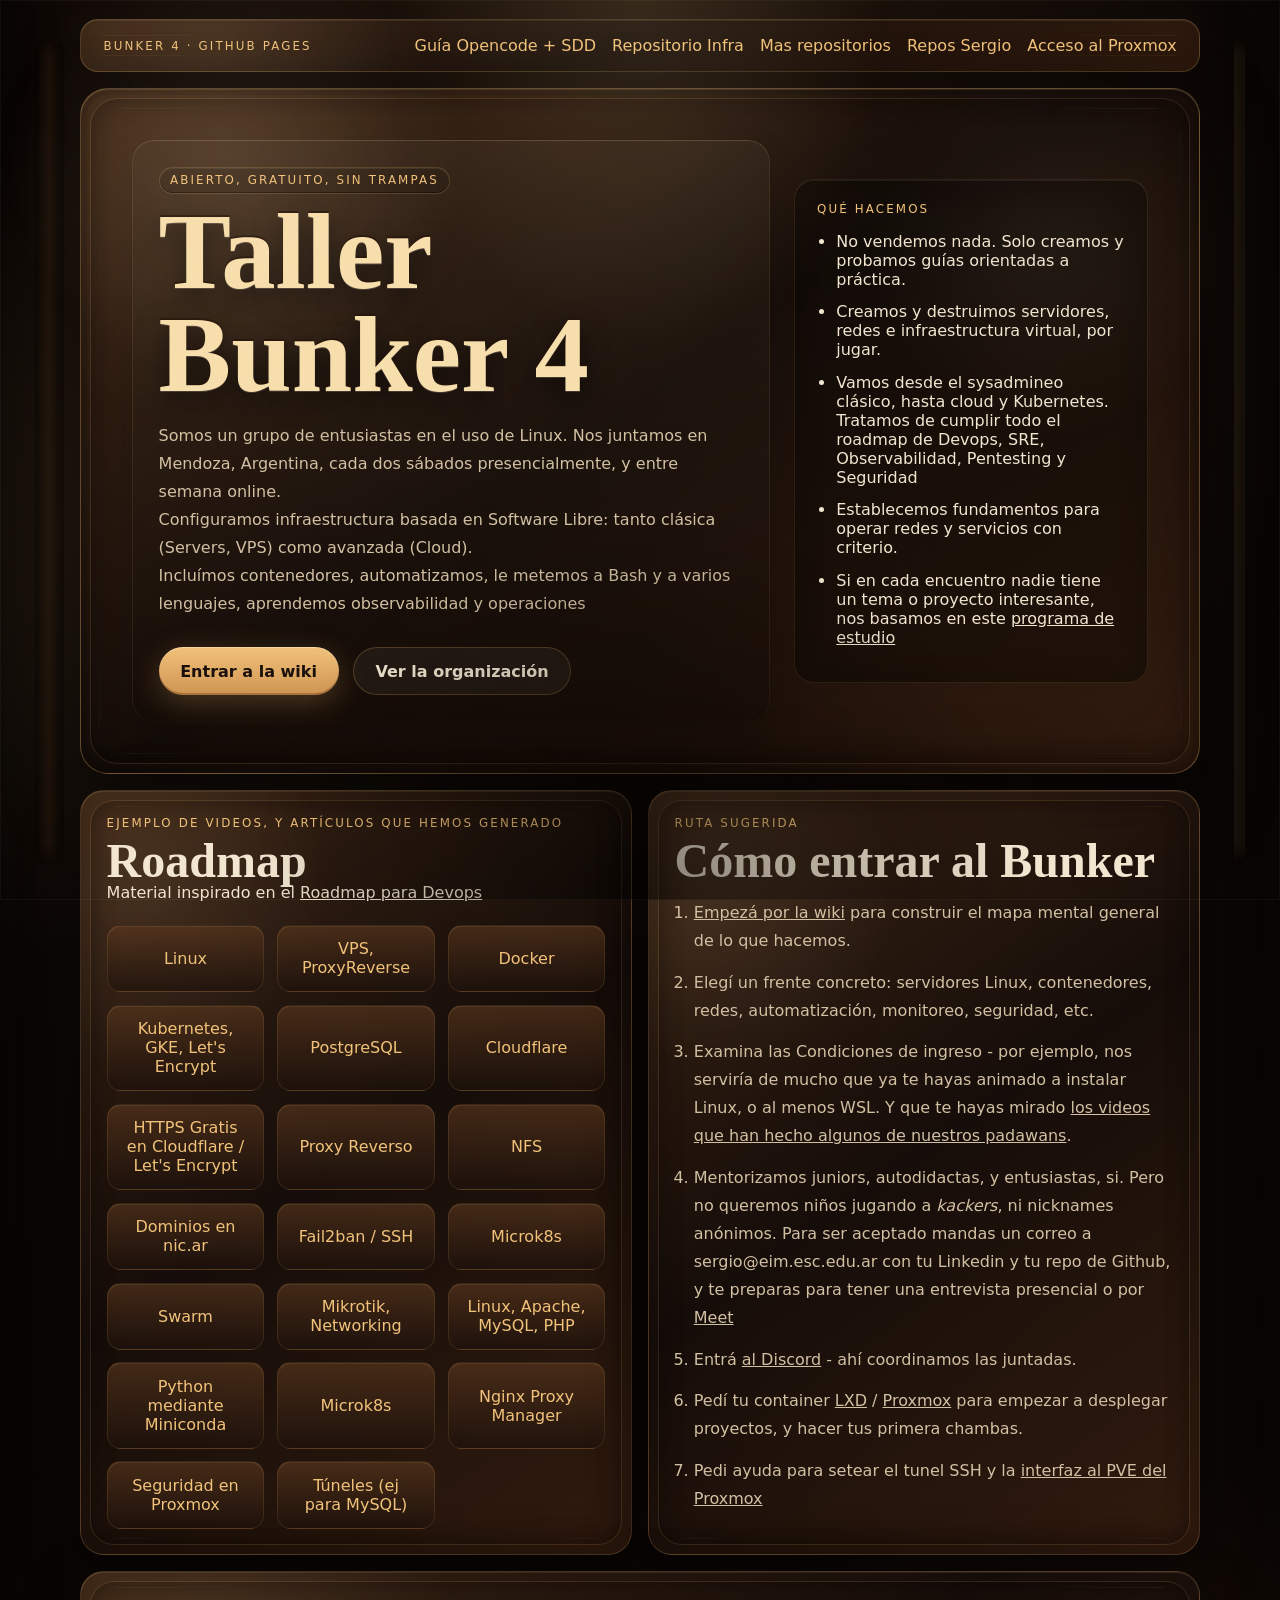
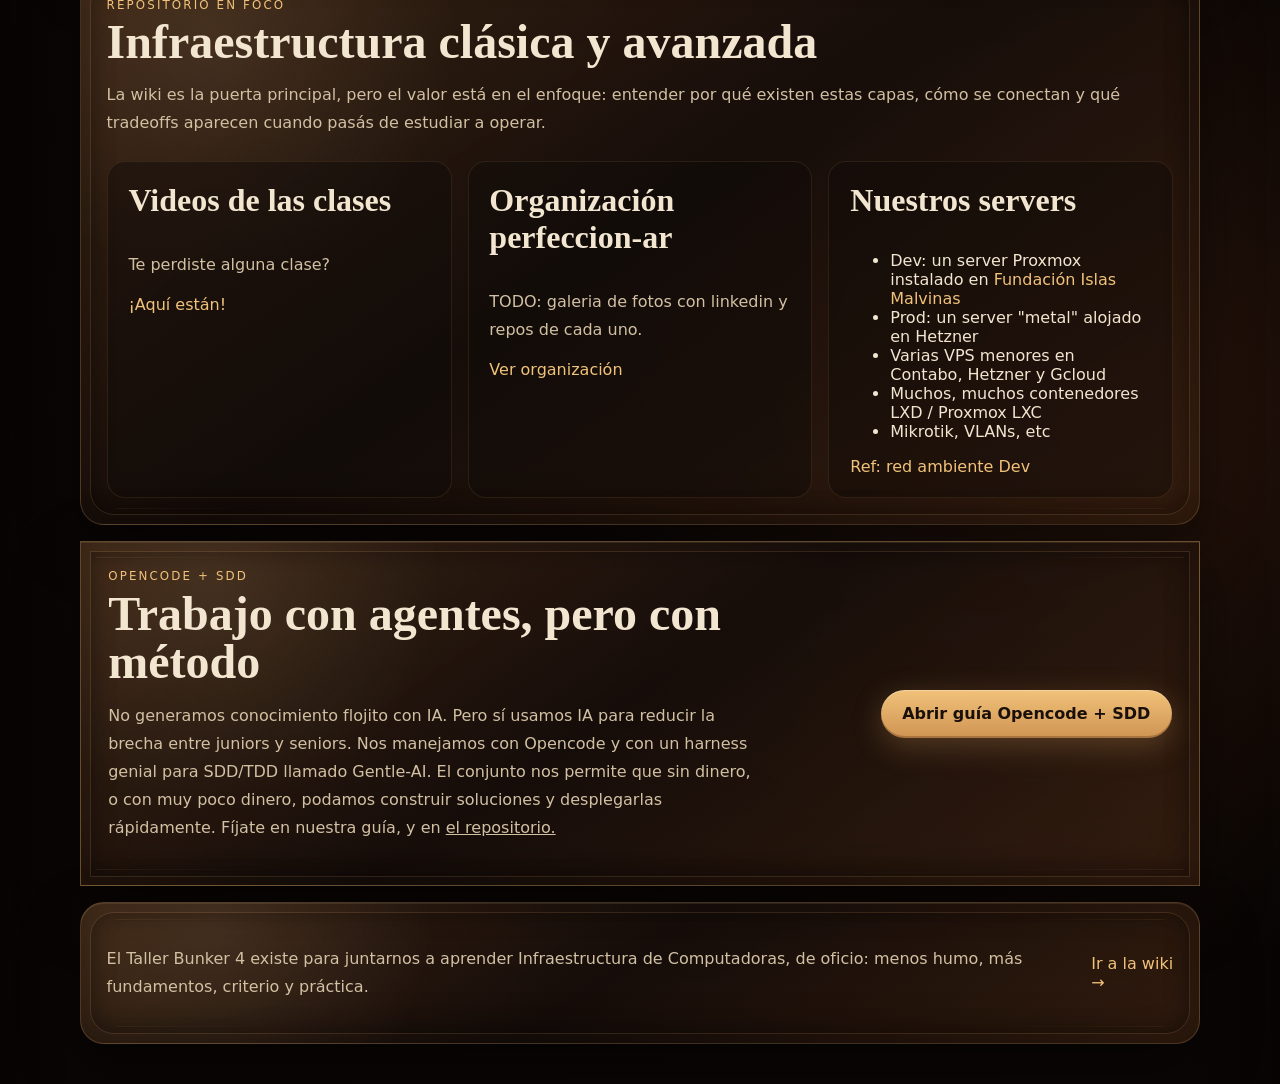
==== index.html @ f622d6e0 "Diseño base y algunos links" ====
<!doctype html>
<html lang="es">
  <head>
    <meta charset="UTF-8" />
    <meta name="viewport" content="width=device-width, initial-scale=1.0" />
    <meta
      name="description"
      content="Bunker 4: taller para aprender infraestructura clásica y avanzada, DevOps y SRE sobre Linux, VPS, contenedores. Hacemos automatización y observabilidad."
    />
    <meta
      property="og:title"
      content="Bunker 4 | Infraestructura clásica y avanzada / Devops / SRE"
    />
    <meta
      property="og:description"
      content="Espacio práctico para aprender infraestructura clásica y avanzada, DevOps y SRE: Trabajamos con Linux, VPS, contenedores, automatización y observabilidad."
    />
    <meta property="og:type" content="website" />
    <meta property="og:url" content="https://perfeccion-ar.github.io/" />
    <meta
      property="og:image"
      content="https://perfeccion-ar.github.io/assets/og-preview.png"
    />
    <meta property="og:image:type" content="image/png" />
    <meta property="og:image:width" content="1200" />
    <meta property="og:image:height" content="630" />
    <meta
      property="og:image:alt"
      content="Taller Abierto, Gratuito, sin Trampas"
    />
    <meta property="og:locale" content="es_AR" />
    <meta property="og:site_name" content="Taller Bunker 4" />
    <meta name="twitter:card" content="summary_large_image" />
    <meta
      name="twitter:title"
      content="Taller Bunker 4 | Infraestructura clásica y avanzada / Devops / SRE"
    />
    <meta
      name="twitter:description"
      content="Taller gratuito y abierto donde aprender infraestructura clásica y avanzada, DevOps, SRE, Linux, VPS, contenedores, automatización y observabilidad."
    />
    <meta
      name="twitter:image"
      content="https://perfeccion-ar.github.io/assets/og-preview.png"
    />
    <meta
      name="twitter:image:alt"
      content="Taller Bunker 4, nos juntamos a aprender infraestructura de computadoras, Devops, SRE"
    />
    <title>
      Taller Bunker 4 | Infraestructura clásica y avanzada, DEVOPS, SRE
    </title>
    <link rel="icon" href="assets/favicon.svg" type="image/svg+xml" />
    <link rel="stylesheet" href="assets/css/styles.css" />
  </head>
  <body>
    <div class="page-shell">
      <header class="topbar">
        <p class="eyebrow">Bunker 4 · GitHub Pages</p>
        <nav aria-label="Accesos rápidos para Padawans">
          <a href="https://github.com/perfeccion-ar/infraestructura-clasica-y-avanzada/wiki/00.-Indice-Guia-para-Opencode-y-SD">Guía Opencode + SDD</a>
          <a href="https://github.com/perfeccion-ar/infraestructura-clasica-y-avanzada">Repositorio Infra</a>
          <a href="https://github.com/orgs/perfeccion-ar/repositories">Mas repositorios</a>
          <a href="https://github.com/pancutan/">Repos Sergio</a>
          <a href="https://bunker4.perfeccion.ar:10050">Acceso al Proxmox</a>
        </nav>
      </header>

      <main>
        <section class="hero card card-hero">
          <div class="hero-copy">
            <p class="hero-kicker">Abierto, Gratuito, sin Trampas</p>
            <h1>Taller Bunker 4</h1>
            <p class="hero-lead">
              Somos un grupo de entusiastas en el uso de Linux. Nos juntamos en Mendoza, Argentina,
              cada dos sábados presencialmente, y entre semana online. <br>
              Configuramos infraestructura basada en Software Libre: tanto clásica (Servers, VPS) como avanzada (Cloud). <br>
              Incluímos contenedores, automatizamos, le metemos a Bash y a varios lenguajes, aprendemos observabilidad y operaciones
            </p>

            <div class="hero-actions">
              <a
                class="button button-primary"
                href="https://github.com/perfeccion-ar/infraestructura-clasica-y-avanzada/wiki"
                target="_blank"
                rel="noreferrer"
              >Entrar a la wiki</a
              >
              <a
                class="button button-secondary"
                href="https://github.com/perfeccion-ar"
                target="_blank"
                rel="noreferrer"
              >Ver la organización</a
              >
            </div>
          </div>

          <aside class="hero-note" aria-label="Resumen de Bunker 4">
            <p class="note-title">Qué hacemos</p>
            <ul>
              <li>
                No vendemos nada. Solo creamos y probamos guías orientadas a
                práctica.
              </li>
              <li>
                Creamos y destruimos servidores, redes e infraestructura virtual, por jugar.</li>
              <li>Vamos desde el sysadmineo clásico, hasta cloud y Kubernetes. Tratamos de cumplir todo el roadmap de Devops, SRE, Observabilidad, Pentesting y Seguridad</li>
              <li>
                Establecemos fundamentos para operar redes y servicios con
                criterio.
              </li>
              <li>
                Si en cada encuentro nadie tiene un tema o proyecto interesante,
                nos basamos en este
                <a
                  href="https://github.com/perfeccion-ar/infraestructura-clasica-y-avanzada/wiki/Infraestructura-Cl%C3%A1sica-(Administraci%C3%B3n-de-Sistemas)-y-Avanzada-(Cloud-Engineers,-SRE,-Devops)"
                >programa de estudio</a
                >
              </li>
            </ul>
          </aside>
        </section>

        <section class="section-grid">
          <article class="card section-card" id="temas">
            <div class="section-heading">
              <p class="eyebrow">Ejemplo de videos, y artículos que hemos generado </p>
              <h2>Roadmap</h2>
            </div>
            Material inspirado en el <a href="https://roadmap.sh/devops">Roadmap para Devops</a>
            <div class="topic-grid">
                <a
                href="https://www.youtube.com/playlist?list=PLIulllbq2kpB38HWjhaXmAy_pXRxJPYCZ"
                target="_blank"
                rel="noreferrer">Linux
              </a>

              <a
                href="https://youtu.be/Fp67WDSFyeg"
                target="_blank"
                rel="noreferrer"
              >VPS, ProxyReverse</a>

              <a
                href="https://www.youtube.com/watch?v=cNJpFHxhX98&list=PLVf-PS-3T0AcRqv_qtV3DjdifAP-A_BVc"
                target="_blank"
                rel="noreferrer"
              >Docker</a>

              <a
                href="https://youtu.be/00FizGeQ8N0"
                target="_blank"
                rel="noreferrer"
              >Kubernetes, GKE, Let's Encrypt</a>

              <a href="https://github.com/perfeccion-ar/infraestructura-clasica-y-avanzada/wiki/PostgreSQL"
                target="_blank"
                rel="noreferrer"
              >PostgreSQL</a>

              <a href="https://youtu.be/x8RyJ2q85T4"
                target="_blank"
                rel="noreferrer"
              >Cloudflare</a>

              <a href="https://github.com/perfeccion-ar/infraestructura-clasica-y-avanzada/wiki/HTTPS,-Let's-Encrypt-y-Cloudflare"
                target="_blank"
                rel="noreferrer"
              >HTTPS Gratis en Cloudflare / Let's Encrypt</a>

              <a href="https://github.com/perfeccion-ar/infraestructura-clasica-y-avanzada/wiki/LXD,-Virtualhosts-y-Docker"
                target="_blank"
                rel="noreferrer"
              >Proxy Reverso</a>

              <a href="https://github.com/perfeccion-ar/infraestructura-clasica-y-avanzada/wiki/NFS"
                target="_blank"
                rel="noreferrer"
              >NFS</a>

              <a href="https://www.youtube.com/watch?v=HAFcPILKiIQ"
                target="_blank"
                rel="noreferrer"
              >Dominios en nic.ar</a>

              <a href="https://github.com/perfeccion-ar/infraestructura-clasica-y-avanzada/wiki/Fail2ban-y-SSH"
                target="_blank"
                rel="noreferrer"
              >Fail2ban / SSH</a>

              <a href="https://youtu.be/R7wTeHts8Qg"
                target="_blank"
                rel="noreferrer"
              >Microk8s
              </a>

              <a href="https://github.com/perfeccion-ar/infraestructura-clasica-y-avanzada/wiki/Docker-Swarm-en-Containers-Proxmox"
                target="_blank"
                rel="noreferrer"
              >Swarm</a>

              <a
                href="https://youtu.be/6PbrPWVFrwY"
                target="_blank"
                rel="noreferrer"
              >Mikrotik, Networking</a>

              <a
                href="https://github.com/perfeccion-ar/infraestructura-clasica-y-avanzada/wiki/P%C3%A1gina-propia-en-Wordpress,-con-Apache2,-MySQL,-PHP-y-phpMyAdmin-(Stack-LAMP)"
                target="_blank"
                rel="noreferrer"
              >Linux, Apache, MySQL, PHP</a>

              <a
                href="https://github.com/perfeccion-ar/infraestructura-clasica-y-avanzada/wiki/Instalar-Miniconda"
                target="_blank"
                rel="noreferrer"
              >Python mediante Miniconda</a>

              <a
                href="https://github.com/perfeccion-ar/infraestructura-clasica-y-avanzada/wiki/Microk8s"
                target="_blank"
                rel="noreferrer"
              >Microk8s</a>

              <a
                href="https://github.com/perfeccion-ar/infraestructura-clasica-y-avanzada/wiki/Nginx-Proxy-Manager-GUI-con-servicios-bajo-Docker"
                target="_blank"
                rel="noreferrer"
              >Nginx Proxy Manager</a>

              <a
                href="https://github.com/perfeccion-ar/infraestructura-clasica-y-avanzada/wiki/Seguridad-en-Proxmox"
                target="_blank"
                rel="noreferrer"
              >Seguridad en Proxmox</a>

              <a
                href="https://github.com/perfeccion-ar/infraestructura-clasica-y-avanzada/wiki/T%C3%BAneles,-aplicados-a-MySQL"
                target="_blank"
                rel="noreferrer"
              >Túneles (ej para MySQL)</a>
            </div>
          </article>

          <article class="card section-card" id="ruta">
            <div class="section-heading">
              <p class="eyebrow">Ruta sugerida</p>
              <h2>Cómo entrar al Bunker</h2>
            </div>
            <ol class="path-list">
              <li>
                <a href="https://github.com/perfeccion-ar/infraestructura-clasica-y-avanzada/wiki">Empezá por la wiki</a> para construir el mapa mental general de lo que hacemos.
              </li>
              <li>
                Elegí un frente concreto: servidores Linux, contenedores, redes,
                automatización, monitoreo, seguridad, etc.
              </li>
              <li>
                Examina las <href="https://github.com/perfeccion-ar/infraestructura-clasica-y-avanzada/wiki#condiciones-de-ingreso">Condiciones de ingreso</a> - por ejemplo, nos serviría de mucho que ya te hayas animado a instalar Linux, o al menos WSL. Y que te hayas mirado <a href="https://www.youtube.com/playlist?list=PLIulllbq2kpB38HWjhaXmAy_pXRxJPYCZ">los videos que han hecho algunos de nuestros padawans</a>.
              </li>
              <li>
                Mentorizamos juniors, autodidactas, y entusiastas, si. Pero no queremos niños jugando a <i>kackers</i>, ni nicknames anónimos. Para ser aceptado mandas un correo a sergio@eim.esc.edu.ar con tu Linkedin y tu repo de Github, y te preparas para tener una entrevista presencial o por <a href="https://www.eim.esc.edu.ar/sala2">
                  Meet</a></li>
              <li>
                Entrá <a href="https://discord.gg/fvWJZb3ZwH">al Discord</a> - ahí coordinamos las juntadas. 
              </li>
              <li>
                Pedí tu container <a href="https://github.com/perfeccion-ar/infraestructura-clasica-y-avanzada/wiki/LXD">LXD</a> / <a href="https://github.com/perfeccion-ar/infraestructura-clasica-y-avanzada/wiki/Escenario-on-Premise:-Modem-Movistar,-Proxmox,-Mikrotik">Proxmox</a> para empezar a desplegar proyectos, y hacer tus primera chambas.
              </li>
              <li>
                Pedi ayuda para setear el tunel SSH y la <a href="https://bunker4.perfeccion.ar:10050">interfaz al PVE del Proxmox</a>             </li>
            </ol>
          </article>
        </section>

        <section class="card spotlight" id="repositorios">
          <div class="section-heading">
            <p class="eyebrow">Repositorio en foco</p>
            <h2>Infraestructura clásica y avanzada</h2>
          </div>
          <p class="spotlight-copy">
            La wiki es la puerta principal, pero el valor está en el enfoque:
            entender por qué existen estas capas, cómo se conectan y qué
            tradeoffs aparecen cuando pasás de estudiar a operar.
          </p>

          <div class="repo-grid">
            <article class="repo-card">
              <h3>Videos de las clases</h3>
              <p>Te perdiste alguna clase?</p>
              <a
                href="https://www.youtube.com/watch?v=cNJpFHxhX98&list=PLVf-PS-3T0AcRqv_qtV3DjdifAP-A_BVc"
                target="_blank"
                rel="noreferrer"
              >¡Aquí están!</a
              >
            </article>

            <article class="repo-card">
              <h3>Organización perfeccion-ar</h3>
              <p>TODO: galeria de fotos con linkedin y repos de cada uno.</p>
              <a
                href="https://github.com/perfeccion-ar"
                target="_blank"
                rel="noreferrer"
              >Ver organización</a
              >
            </article>

            <article class="repo-card">
              <h3>Nuestros servers</h3>
              <p>
                <ul>
                  <li>Dev: un server Proxmox instalado en <a href="https://www.eim.esc.edu.ar">Fundación Islas Malvinas</a>
                  </li>
                  <li>
                    Prod: un server "metal" alojado en Hetzner
                  </li>
                  <li>
                    Varias VPS menores en Contabo, Hetzner y Gcloud
                  </li>
                  <li>
                    Muchos, muchos contenedores LXD / Proxmox LXC
                  </li>
                  <li>
                    Mikrotik, VLANs, etc
                  </li>
                </ul>
              </p>
              <a
                href="https://github.com/perfeccion-ar/infraestructura-clasica-y-avanzada/blob/main/red%20proxmox.jpg"
                target="_blank"
                rel="noreferrer"
              >Ref: red ambiente Dev</a
              >
            </article>
          </div>
        </section>
      </main>

      <section class="card opencode-panel" id="opencode-sdd">
        <div class="opencode-copy">
          <p class="eyebrow">Opencode + SDD</p>
          <h2>Trabajo con agentes, pero con método</h2>
          <p>
            No generamos conocimiento flojito con IA. Pero sí usamos IA para
            reducir la brecha entre juniors y seniors. Nos manejamos con
            Opencode y con un harness genial para SDD/TDD llamado Gentle-AI.
            El conjunto nos permite que sin dinero, o con muy poco dinero,
            podamos construir soluciones y desplegarlas rápidamente. Fíjate en
            nuestra guía, y en
            <a href="https://github.com/Gentleman-Programming/gentle-ai"
            >el repositorio.</a
            >
          </p>
        </div>
        <a
          class="button button-primary"
          href="https://github.com/perfeccion-ar/infraestructura-clasica-y-avanzada/wiki/00.-Indice-Guia-para-Opencode-y-SDD"
          target="_blank"
          rel="noreferrer"
        >Abrir guía Opencode + SDD</a
        >
      </section>

      <footer class="footer card">
        <p>
          El Taller Bunker 4 existe para juntarnos a aprender Infraestructura de
          Computadoras, de oficio: menos humo, más fundamentos, criterio y
          práctica.
        </p>
        <a
          href="https://github.com/perfeccion-ar/infraestructura-clasica-y-avanzada/wiki"
          target="_blank"
          rel="noreferrer"
        >Ir a la wiki →</a
        >
      </footer>
    </div>
  </body>
</html>
---- assets/css/styles.css ----
:root {
  --bg: #120d0a;
  --bg-elevated: rgba(30, 19, 14, 0.82);
  --bg-soft: rgba(63, 44, 30, 0.4);
  --line: rgba(201, 166, 115, 0.22);
  --text: #f2e6d0;
  --muted: #d2c0a3;
  --accent: #d6a35d;
  --accent-strong: #f1c27a;
  --shadow: rgba(0, 0, 0, 0.45);
}

* {
  box-sizing: border-box;
}

html {
  scroll-behavior: smooth;
}

body {
  margin: 0;
  min-height: 100vh;
  color: var(--text);
  font-family: "Segoe UI", system-ui, -apple-system, BlinkMacSystemFont, sans-serif;
  background:
    radial-gradient(circle at 52% 12%, rgba(157, 96, 43, 0.22), transparent 26%),
    radial-gradient(circle at 12% 20%, rgba(239, 184, 111, 0.1), transparent 18%),
    radial-gradient(circle at 88% 75%, rgba(89, 42, 21, 0.34), transparent 24%),
    linear-gradient(90deg, rgba(5, 3, 2, 0.78), transparent 6%, transparent 92%, rgba(5, 3, 2, 0.72)),
    linear-gradient(180deg, rgba(8, 5, 4, 0.72), rgba(8, 5, 4, 0.96)),
    linear-gradient(135deg, #2d190f, #160e0a 38%, #3a2212 100%);
  position: relative;
}

body::before {
  content: "";
  position: fixed;
  inset: 0;
  pointer-events: none;
  opacity: 0.25;
  background:
    linear-gradient(90deg, rgba(0, 0, 0, 0.42) 0 2.2rem, rgba(214, 163, 93, 0.08) 2.2rem 2.35rem, transparent 2.35rem),
    repeating-linear-gradient(
      17deg,
      rgba(255, 244, 225, 0.018) 0,
      rgba(255, 244, 225, 0.018) 1px,
      transparent 1px,
      transparent 7px
    ),
    repeating-linear-gradient(
      101deg,
      rgba(0, 0, 0, 0.12) 0,
      rgba(0, 0, 0, 0.12) 1px,
      transparent 1px,
      transparent 6px
    );
  mix-blend-mode: soft-light;
}

body::after {
  content: "";
  position: fixed;
  inset: 0;
  pointer-events: none;
  background:
    radial-gradient(ellipse at 50% 0%, rgba(255, 220, 156, 0.12), transparent 28%),
    radial-gradient(circle at 18% 18%, rgba(255, 218, 168, 0.09), transparent 18%),
    radial-gradient(circle at 82% 28%, rgba(255, 228, 196, 0.06), transparent 16%),
    radial-gradient(circle at 50% 100%, rgba(0, 0, 0, 0.46), transparent 35%);
  box-shadow: inset 0 0 0 1px rgba(255, 244, 225, 0.04);
}

a {
  color: inherit;
}

.page-shell {
  width: min(1120px, calc(100% - 2rem));
  margin: 0 auto;
  padding: 1.2rem 0 2.5rem;
  position: relative;
}

.page-shell::before,
.page-shell::after {
  content: "";
  position: fixed;
  top: 2.2rem;
  bottom: 2.2rem;
  pointer-events: none;
  border-radius: 999px;
  opacity: 0.42;
  mask-image: linear-gradient(to bottom, transparent 0, black 1.4rem, black calc(100% - 1.4rem), transparent 100%);
}

.page-shell::before {
  left: max(0.45rem, calc((100vw - 1120px) / 2 - 2.8rem));
  width: 1.8rem;
  background: linear-gradient(90deg, rgba(0, 0, 0, 0.82), rgba(121, 70, 33, 0.42), rgba(0, 0, 0, 0.44));
  box-shadow: inset -8px 0 18px rgba(0, 0, 0, 0.7), 12px 0 28px rgba(0, 0, 0, 0.28);
}

.page-shell::after {
  right: max(0.45rem, calc((100vw - 1120px) / 2 - 2.8rem));
  width: 0.7rem;
  background: rgba(238, 184, 113, 0.12);
  box-shadow: inset 4px 0 10px rgba(255, 232, 184, 0.08), -12px 0 24px rgba(0, 0, 0, 0.38);
}

.topbar,
.card {
  border: 1px solid var(--line);
  background:
    radial-gradient(circle at 12% 12%, rgba(255, 221, 166, 0.09), transparent 22%),
    linear-gradient(145deg, rgba(78, 48, 27, 0.72), rgba(23, 14, 10, 0.92) 48%, rgba(63, 35, 18, 0.74)),
    repeating-linear-gradient(115deg, rgba(255, 244, 225, 0.018) 0 1px, transparent 1px 8px);
  box-shadow:
    inset 0 1px 0 rgba(255, 235, 189, 0.09),
    inset 0 -16px 36px rgba(0, 0, 0, 0.2),
    0 22px 60px var(--shadow);
  backdrop-filter: blur(5px);
  position: relative;
  overflow: hidden;
}

.topbar::after,
.card::after {
  content: "";
  position: absolute;
  inset: 0.95rem;
  pointer-events: none;
  border-radius: inherit;
  opacity: 0.46;
  background:
    linear-gradient(90deg, rgba(241, 194, 122, 0.2), transparent 15% 85%, rgba(241, 194, 122, 0.2)) top / 100% 1px no-repeat,
    linear-gradient(90deg, rgba(241, 194, 122, 0.16), transparent 18% 82%, rgba(241, 194, 122, 0.16)) bottom / 100% 1px no-repeat;
  filter: drop-shadow(0 1px 0 rgba(0, 0, 0, 0.55));
}

.card::before {
  content: "";
  position: absolute;
  inset: 0.55rem;
  pointer-events: none;
  border: 1px solid rgba(241, 194, 122, 0.13);
  border-radius: inherit;
  box-shadow: inset 0 0 24px rgba(0, 0, 0, 0.32);
}

.topbar {
  display: flex;
  justify-content: space-between;
  align-items: center;
  gap: 1rem;
  padding: 1rem 1.4rem;
  border-radius: 18px;
  margin-bottom: 1rem;
}

.topbar > *,
.card > * {
  position: relative;
  z-index: 1;
}

.topbar nav {
  display: flex;
  flex-wrap: wrap;
  gap: 1rem;
}

.topbar a,
.footer a,
.repo-card a,
.topic-grid a {
  color: var(--accent-strong);
  text-decoration: none;
}

.topbar a:hover,
.footer a:hover,
.repo-card a:hover,
.topic-grid a:hover {
  text-decoration: underline;
}

.eyebrow,
.hero-kicker,
.note-title {
  margin: 0;
  letter-spacing: 0.18em;
  text-transform: uppercase;
  color: var(--accent-strong);
  font-size: 0.74rem;
}

.hero {
  display: grid;
  grid-template-columns: 1.8fr 1fr;
  gap: 1.5rem;
  align-items: center;
  padding: 3.2rem;
  border-radius: 28px;
}

.card-hero {
  border-color: rgba(241, 194, 122, 0.28);
  box-shadow:
    inset 0 1px 0 rgba(255, 235, 189, 0.12),
    inset 0 -20px 44px rgba(0, 0, 0, 0.28),
    inset 0 0 0 6px rgba(0, 0, 0, 0.1),
    0 28px 70px rgba(0, 0, 0, 0.54);
}

.card-hero::after {
  inset: 1.15rem;
  opacity: 0.42;
  background:
    linear-gradient(90deg, rgba(241, 194, 122, 0.2), transparent 16% 84%, rgba(241, 194, 122, 0.2)) top / 100% 1px no-repeat,
    linear-gradient(90deg, rgba(241, 194, 122, 0.14), transparent 18% 82%, rgba(241, 194, 122, 0.14)) bottom / 100% 1px no-repeat,
    linear-gradient(180deg, rgba(241, 194, 122, 0.16), transparent 16% 84%, rgba(241, 194, 122, 0.16)) left / 1px 100% no-repeat,
    linear-gradient(180deg, rgba(241, 194, 122, 0.16), transparent 16% 84%, rgba(241, 194, 122, 0.16)) right / 1px 100% no-repeat;
}

.hero-copy {
  max-width: 760px;
  padding: clamp(1.1rem, 3vw, 1.65rem);
  border-radius: 22px;
  background:
    linear-gradient(180deg, rgba(255, 233, 184, 0.055), rgba(0, 0, 0, 0.1)),
    rgba(20, 12, 8, 0.2);
  box-shadow:
    inset 0 1px 0 rgba(255, 235, 189, 0.1),
    inset 0 -1px 0 rgba(0, 0, 0, 0.42),
    inset 0 0 0 1px rgba(241, 194, 122, 0.09),
    0 14px 32px rgba(0, 0, 0, 0.18);
}

.hero h1,
.section-heading h2 {
  margin: 0;
  font-family: "Georgia", "Times New Roman", serif;
  line-height: 0.95;
}

.hero h1 {
  margin-top: 0.35rem;
  font-size: clamp(3.8rem, 12vw, 6.8rem);
  color: #f7dfad;
  text-shadow:
    0 1px 0 rgba(255, 244, 225, 0.18),
    0 -2px 0 rgba(38, 20, 10, 0.82),
    0 10px 26px rgba(0, 0, 0, 0.54);
}

.hero-kicker {
  display: inline-flex;
  width: fit-content;
  padding: 0.35rem 0.65rem;
  border: 1px solid rgba(241, 194, 122, 0.2);
  border-radius: 999px;
  background: rgba(0, 0, 0, 0.12);
  box-shadow:
    inset 0 1px 0 rgba(255, 235, 189, 0.08),
    inset 0 -1px 0 rgba(0, 0, 0, 0.45);
}

.hero-lead,
.spotlight-copy,
.footer p,
.repo-card p,
.path-list {
  color: var(--muted);
  line-height: 1.75;
}

.hero-actions {
  display: flex;
  flex-wrap: wrap;
  gap: 0.9rem;
  margin-top: 1.8rem;
}

.button {
  display: inline-flex;
  align-items: center;
  justify-content: center;
  min-height: 48px;
  padding: 0.85rem 1.35rem;
  border-radius: 999px;
  text-decoration: none;
  font-weight: 700;
  transition: transform 160ms ease, box-shadow 160ms ease, background 160ms ease;
}

.button:hover {
  transform: translateY(-1px);
}

.button-primary {
  color: #1a100b;
  background: linear-gradient(180deg, #f1c27a, #cf9452);
  box-shadow:
    inset 0 1px 0 rgba(255, 244, 225, 0.35),
    inset 0 -2px 0 rgba(93, 50, 22, 0.34),
    0 8px 30px rgba(214, 163, 93, 0.28);
}

.button-secondary {
  color: var(--text);
  background: rgba(255, 244, 225, 0.05);
  border: 1px solid rgba(214, 163, 93, 0.26);
}

.hero-note {
  padding: 1.35rem 1.4rem;
  border-radius: 20px;
  background: rgba(12, 8, 6, 0.38);
  border: 1px solid rgba(214, 163, 93, 0.12);
  box-shadow:
    inset 0 1px 0 rgba(255, 235, 189, 0.07),
    inset 0 0 28px rgba(0, 0, 0, 0.24);
}

.hero-note ul,
.path-list {
  margin: 1rem 0 0;
  padding-left: 1.2rem;
}

.hero-note li,
.path-list li {
  margin-bottom: 0.85rem;
}

.section-grid {
  display: grid;
  grid-template-columns: repeat(2, minmax(0, 1fr));
  gap: 1rem;
  margin-top: 1rem;
}

.section-card,
.spotlight,
.footer {
  border-radius: 24px;
  padding: 1.6rem;
}

.section-heading h2 {
  margin-top: 0.45rem;
  font-size: clamp(2rem, 5vw, 3rem);
}

.topic-grid {
  display: grid;
  grid-template-columns: repeat(auto-fit, minmax(130px, 1fr));
  gap: 0.8rem;
  margin-top: 1.4rem;
}

.topic-grid span,
.topic-grid a {
  display: flex;
  align-items: center;
  justify-content: center;
  padding: 0.85rem 0.95rem;
  border-radius: 14px;
  background: var(--bg-soft);
  border: 1px solid rgba(214, 163, 93, 0.14);
  text-align: center;
  color: var(--text);
  min-height: 3.2rem;
}

.topic-grid a {
  color: var(--accent-strong);
  background:
    linear-gradient(180deg, rgba(94, 58, 31, 0.62), rgba(30, 18, 12, 0.72));
  box-shadow: inset 0 1px 0 rgba(255, 230, 184, 0.07);
  transition: border-color 160ms ease, transform 160ms ease, box-shadow 160ms ease;
}

.topic-grid a:hover {
  border-color: rgba(241, 194, 122, 0.38);
  box-shadow: inset 0 1px 0 rgba(255, 230, 184, 0.11), 0 10px 22px rgba(0, 0, 0, 0.24);
  transform: translateY(-1px);
}

.spotlight {
  margin-top: 1rem;
}

.opencode-panel {
  display: grid;
  grid-template-columns: minmax(0, 1fr) auto;
  gap: 1.5rem;
  align-items: center;
  margin-top: 1rem;
  padding: 1.7rem;
  border-color: rgba(241, 194, 122, 0.3);
}

.opencode-copy h2 {
  margin: 0.45rem 0 0;
  font-family: "Georgia", "Times New Roman", serif;
  font-size: clamp(2rem, 4vw, 3rem);
  line-height: 1;
}

.opencode-copy p:last-child {
  max-width: 64ch;
  color: var(--muted);
  line-height: 1.75;
}

.repo-grid {
  display: grid;
  grid-template-columns: repeat(3, minmax(0, 1fr));
  gap: 1rem;
  margin-top: 1.5rem;
}

.repo-card {
  padding: 1.3rem;
  border-radius: 18px;
  background: rgba(17, 12, 9, 0.46);
  border: 1px solid rgba(214, 163, 93, 0.12);
}

.repo-card h3 {
  margin-top: 0;
  font-family: "Georgia", "Times New Roman", serif;
  font-size: 2rem;
}

.footer {
  display: flex;
  justify-content: space-between;
  align-items: center;
  gap: 1rem;
  margin-top: 1rem;
}

@media (max-width: 860px) {
  .hero,
  .section-grid,
  .repo-grid,
  .opencode-panel,
  .footer,
  .topbar {
    grid-template-columns: 1fr;
    flex-direction: column;
    align-items: flex-start;
  }

  .hero {
    padding: 2rem;
  }

  .topbar nav,
  .hero-actions,
  .opencode-panel .button {
    width: 100%;
  }
}

@media (max-width: 560px) {
  .page-shell {
    width: min(100% - 1rem, 1120px);
  }

  .hero,
  .section-card,
  .spotlight,
  .footer,
  .topbar {
    padding: 1.25rem;
  }

  .hero h1 {
    font-size: clamp(3rem, 18vw, 4.5rem);
  }
}
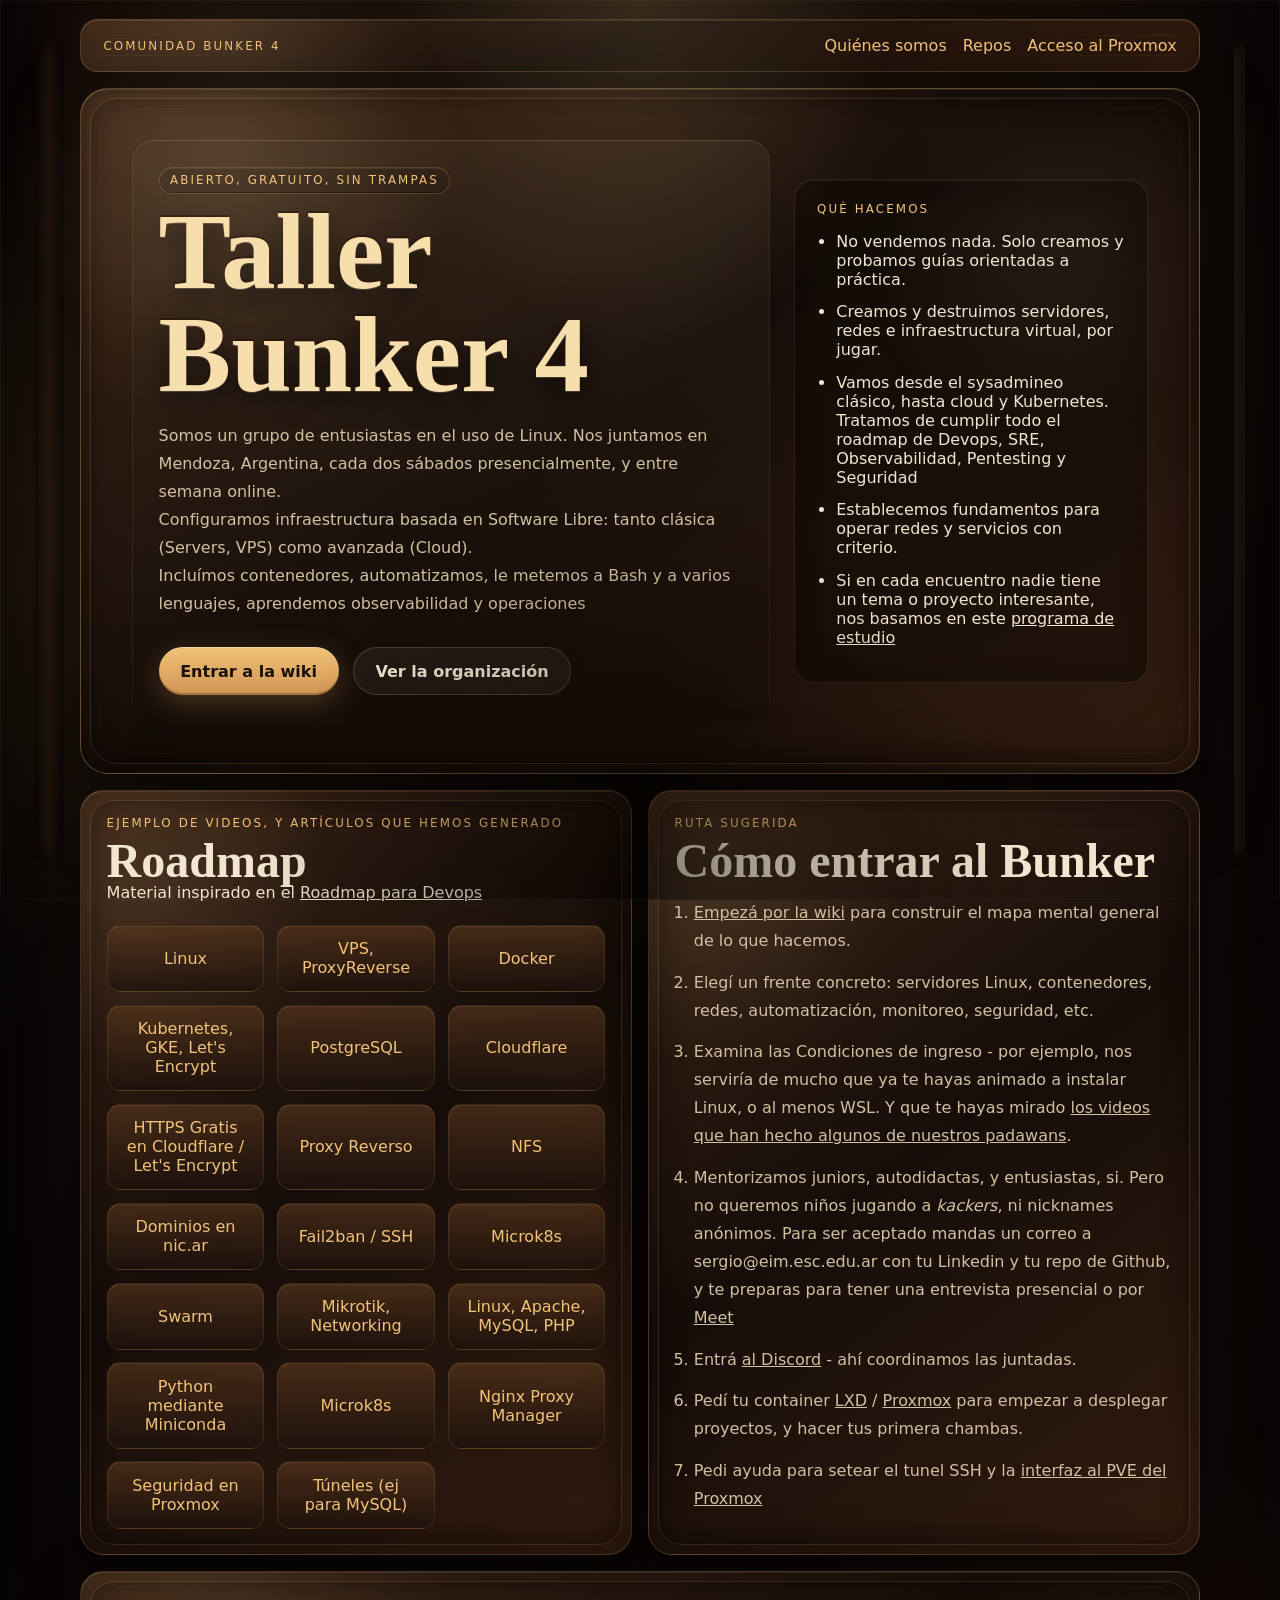
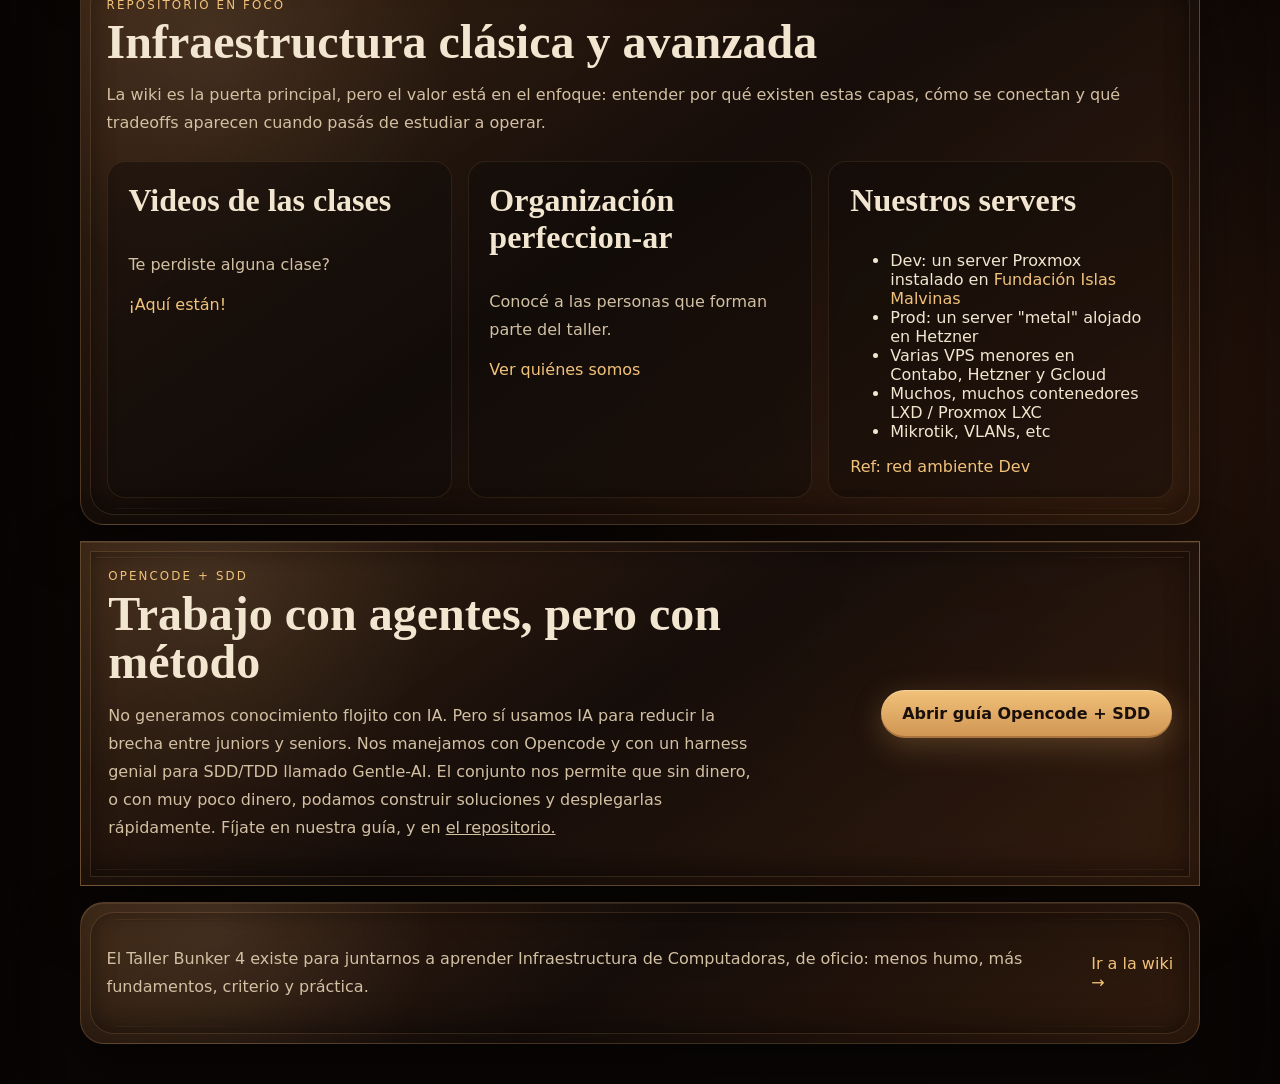
==== commit 803acbbd: "Correcciones leves" ====
--- a/index.html
+++ b/index.html
@@ -56,12 +56,11 @@
   <body>
     <div class="page-shell">
       <header class="topbar">
-        <p class="eyebrow">Bunker 4 · GitHub Pages</p>
+        <p class="eyebrow"><a href="index.html">Comunidad Bunker 4</a></p>
         <nav aria-label="Accesos rápidos para Padawans">
-          <a href="https://github.com/perfeccion-ar/infraestructura-clasica-y-avanzada/wiki/00.-Indice-Guia-para-Opencode-y-SD">Guía Opencode + SDD</a>
-          <a href="https://github.com/perfeccion-ar/infraestructura-clasica-y-avanzada">Repositorio Infra</a>
-          <a href="https://github.com/orgs/perfeccion-ar/repositories">Mas repositorios</a>
-          <a href="https://github.com/pancutan/">Repos Sergio</a>
+          
+          <a href="quienes-somos.html">Quiénes somos</a>
+          <a href="https://github.com/orgs/perfeccion-ar/repositories">Repos</a>
           <a href="https://bunker4.perfeccion.ar:10050">Acceso al Proxmox</a>
         </nav>
       </header>
@@ -300,12 +299,10 @@
 
             <article class="repo-card">
               <h3>Organización perfeccion-ar</h3>
-              <p>TODO: galeria de fotos con linkedin y repos de cada uno.</p>
-              <a
-                href="https://github.com/perfeccion-ar"
-                target="_blank"
-                rel="noreferrer"
-              >Ver organización</a
+              <p>Conocé a las personas que forman parte del taller.</p>
+              <a
+                href="quienes-somos.html"
+              >Ver quiénes somos</a
               >
             </article>
 
--- a/assets/css/styles.css
+++ b/assets/css/styles.css
@@ -270,7 +270,8 @@
 .spotlight-copy,
 .footer p,
 .repo-card p,
-.path-list {
+.path-list,
+.person-card dd {
   color: var(--muted);
   line-height: 1.75;
 }
@@ -392,6 +393,72 @@
   margin-top: 1rem;
 }
 
+.people-hero {
+  align-items: stretch;
+}
+
+.people-section {
+  margin-top: 1rem;
+  padding: 1.6rem;
+  border-radius: 24px;
+}
+
+.people-grid {
+  display: grid;
+  grid-template-columns: repeat(2, minmax(0, 1fr));
+  gap: 1rem;
+  margin-top: 1.5rem;
+}
+
+.person-card {
+  padding: 1.2rem;
+  border: 1px solid rgba(214, 163, 93, 0.13);
+  border-radius: 18px;
+  background:
+    linear-gradient(180deg, rgba(255, 233, 184, 0.035), rgba(0, 0, 0, 0.11)),
+    rgba(17, 12, 9, 0.46);
+  box-shadow: inset 0 1px 0 rgba(255, 230, 184, 0.06);
+}
+
+.person-card h3 {
+  margin: 0 0 1rem;
+  font-family: "Georgia", "Times New Roman", serif;
+  font-size: 1.55rem;
+  color: #f7dfad;
+}
+
+.person-card dl {
+  display: grid;
+  grid-template-columns: 5.6rem minmax(0, 1fr);
+  gap: 0.45rem 0.75rem;
+  align-items: baseline;
+  margin: 0;
+}
+
+.person-card dt {
+  color: var(--accent-strong);
+  font-size: 0.76rem;
+  font-weight: 700;
+  letter-spacing: 0.08em;
+  text-transform: uppercase;
+  white-space: nowrap;
+}
+
+.person-card dd {
+  min-width: 0;
+  margin: 0;
+  overflow-wrap: anywhere;
+}
+
+.person-card a {
+  color: var(--accent-strong);
+  text-decoration: none;
+}
+
+.person-card a:hover {
+  text-decoration: underline;
+}
+
 .opencode-panel {
   display: grid;
   grid-template-columns: minmax(0, 1fr) auto;
@@ -447,6 +514,7 @@
   .hero,
   .section-grid,
   .repo-grid,
+  .people-grid,
   .opencode-panel,
   .footer,
   .topbar {
@@ -474,11 +542,16 @@
   .hero,
   .section-card,
   .spotlight,
+  .people-section,
   .footer,
   .topbar {
     padding: 1.25rem;
   }
 
+  .person-card dl {
+    grid-template-columns: 1fr;
+  }
+
   .hero h1 {
     font-size: clamp(3rem, 18vw, 4.5rem);
   }
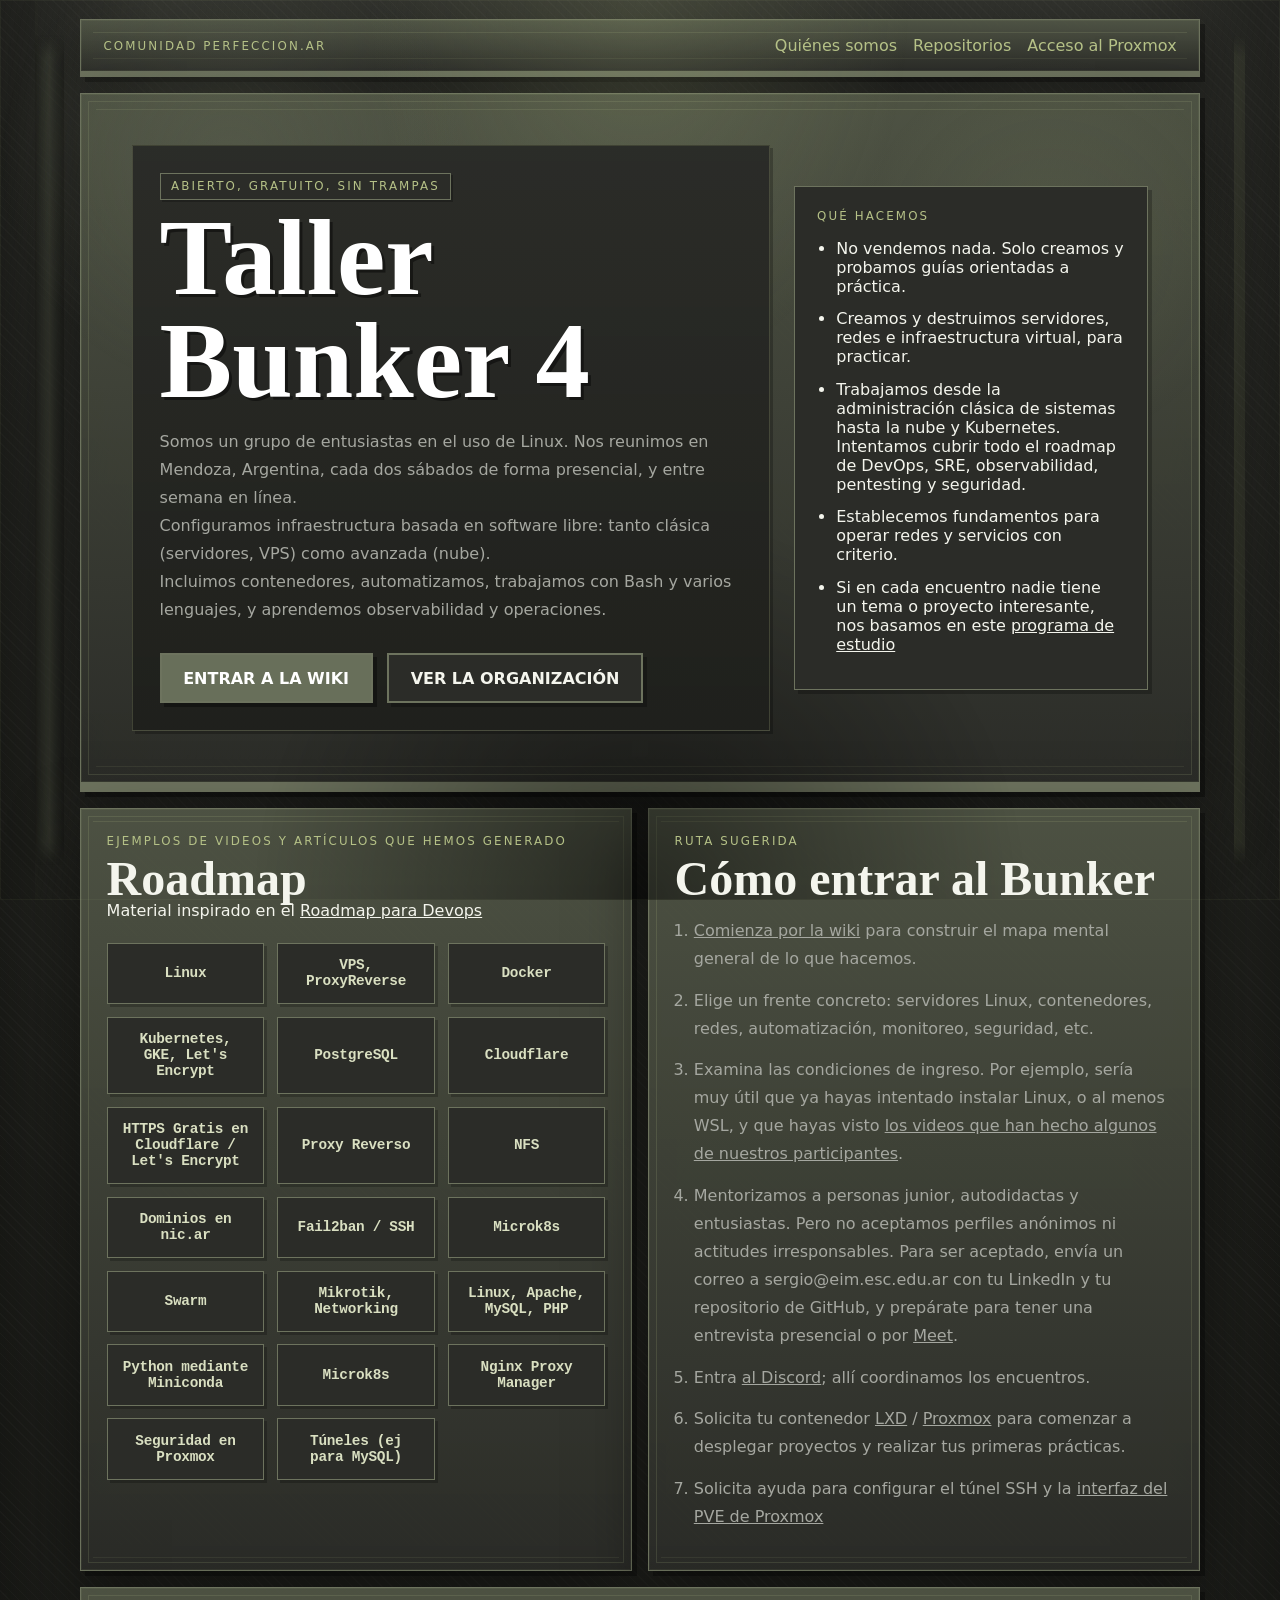
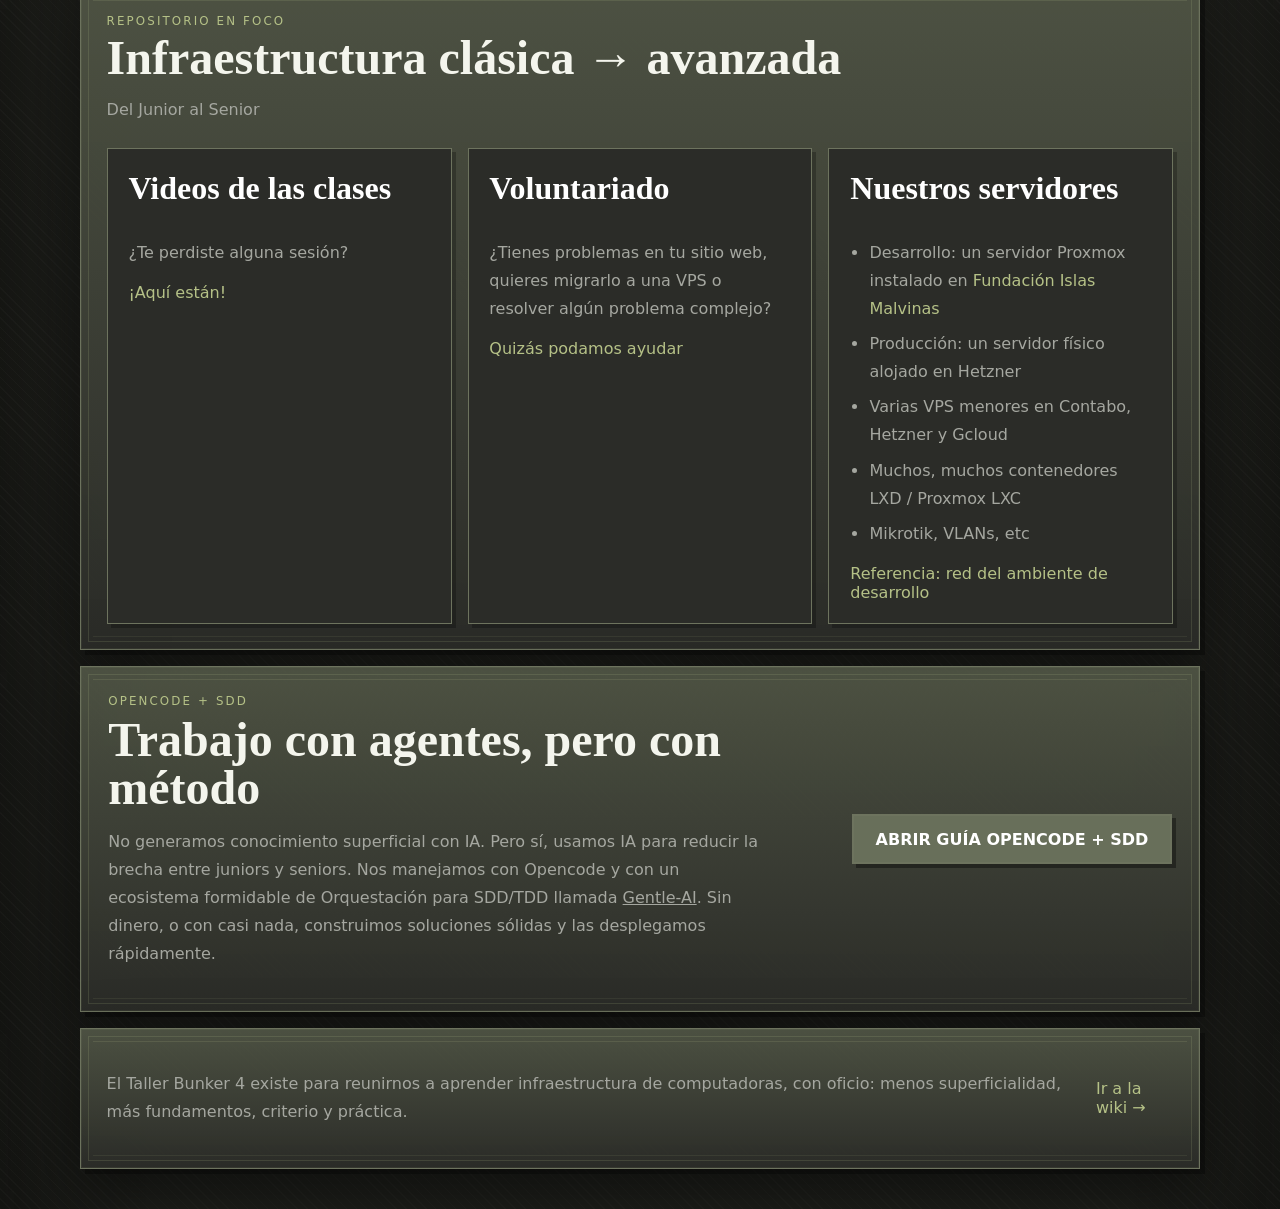
==== commit ad61d175: "Tema verde" ====
--- a/index.html
+++ b/index.html
@@ -45,7 +45,7 @@
     />
     <meta
       name="twitter:image:alt"
-      content="Taller Bunker 4, nos juntamos a aprender infraestructura de computadoras, Devops, SRE"
+      content="Taller Bunker 4, nos reunimos para aprender infraestructura de computadoras, Devops, SRE"
     />
     <title>
       Taller Bunker 4 | Infraestructura clásica y avanzada, DEVOPS, SRE
@@ -56,11 +56,11 @@
   <body>
     <div class="page-shell">
       <header class="topbar">
-        <p class="eyebrow"><a href="index.html">Comunidad Bunker 4</a></p>
+        <p class="eyebrow"><a href="index.html">Comunidad Perfeccion.ar</a></p>
         <nav aria-label="Accesos rápidos para Padawans">
           
           <a href="quienes-somos.html">Quiénes somos</a>
-          <a href="https://github.com/orgs/perfeccion-ar/repositories">Repos</a>
+            <a href="https://github.com/orgs/perfeccion-ar/repositories">Repositorios</a>
           <a href="https://bunker4.perfeccion.ar:10050">Acceso al Proxmox</a>
         </nav>
       </header>
@@ -71,10 +71,10 @@
             <p class="hero-kicker">Abierto, Gratuito, sin Trampas</p>
             <h1>Taller Bunker 4</h1>
             <p class="hero-lead">
-              Somos un grupo de entusiastas en el uso de Linux. Nos juntamos en Mendoza, Argentina,
-              cada dos sábados presencialmente, y entre semana online. <br>
-              Configuramos infraestructura basada en Software Libre: tanto clásica (Servers, VPS) como avanzada (Cloud). <br>
-              Incluímos contenedores, automatizamos, le metemos a Bash y a varios lenguajes, aprendemos observabilidad y operaciones
+              Somos un grupo de entusiastas en el uso de Linux. Nos reunimos en Mendoza, Argentina,
+              cada dos sábados de forma presencial, y entre semana en línea. <br>
+              Configuramos infraestructura basada en software libre: tanto clásica (servidores, VPS) como avanzada (nube). <br>
+              Incluimos contenedores, automatizamos, trabajamos con Bash y varios lenguajes, y aprendemos observabilidad y operaciones.
             </p>
 
             <div class="hero-actions">
@@ -103,8 +103,8 @@
                 práctica.
               </li>
               <li>
-                Creamos y destruimos servidores, redes e infraestructura virtual, por jugar.</li>
-              <li>Vamos desde el sysadmineo clásico, hasta cloud y Kubernetes. Tratamos de cumplir todo el roadmap de Devops, SRE, Observabilidad, Pentesting y Seguridad</li>
+                Creamos y destruimos servidores, redes e infraestructura virtual, para practicar.</li>
+              <li>Trabajamos desde la administración clásica de sistemas hasta la nube y Kubernetes. Intentamos cubrir todo el roadmap de DevOps, SRE, observabilidad, pentesting y seguridad.</li>
               <li>
                 Establecemos fundamentos para operar redes y servicios con
                 criterio.
@@ -124,7 +124,7 @@
         <section class="section-grid">
           <article class="card section-card" id="temas">
             <div class="section-heading">
-              <p class="eyebrow">Ejemplo de videos, y artículos que hemos generado </p>
+              <p class="eyebrow">Ejemplos de videos y artículos que hemos generado</p>
               <h2>Roadmap</h2>
             </div>
             Material inspirado en el <a href="https://roadmap.sh/devops">Roadmap para Devops</a>
@@ -250,26 +250,26 @@
             </div>
             <ol class="path-list">
               <li>
-                <a href="https://github.com/perfeccion-ar/infraestructura-clasica-y-avanzada/wiki">Empezá por la wiki</a> para construir el mapa mental general de lo que hacemos.
-              </li>
-              <li>
-                Elegí un frente concreto: servidores Linux, contenedores, redes,
+                <a href="https://github.com/perfeccion-ar/infraestructura-clasica-y-avanzada/wiki">Comienza por la wiki</a> para construir el mapa mental general de lo que hacemos.
+              </li>
+              <li>
+                Elige un frente concreto: servidores Linux, contenedores, redes,
                 automatización, monitoreo, seguridad, etc.
               </li>
               <li>
-                Examina las <href="https://github.com/perfeccion-ar/infraestructura-clasica-y-avanzada/wiki#condiciones-de-ingreso">Condiciones de ingreso</a> - por ejemplo, nos serviría de mucho que ya te hayas animado a instalar Linux, o al menos WSL. Y que te hayas mirado <a href="https://www.youtube.com/playlist?list=PLIulllbq2kpB38HWjhaXmAy_pXRxJPYCZ">los videos que han hecho algunos de nuestros padawans</a>.
-              </li>
-              <li>
-                Mentorizamos juniors, autodidactas, y entusiastas, si. Pero no queremos niños jugando a <i>kackers</i>, ni nicknames anónimos. Para ser aceptado mandas un correo a sergio@eim.esc.edu.ar con tu Linkedin y tu repo de Github, y te preparas para tener una entrevista presencial o por <a href="https://www.eim.esc.edu.ar/sala2">
-                  Meet</a></li>
-              <li>
-                Entrá <a href="https://discord.gg/fvWJZb3ZwH">al Discord</a> - ahí coordinamos las juntadas. 
-              </li>
-              <li>
-                Pedí tu container <a href="https://github.com/perfeccion-ar/infraestructura-clasica-y-avanzada/wiki/LXD">LXD</a> / <a href="https://github.com/perfeccion-ar/infraestructura-clasica-y-avanzada/wiki/Escenario-on-Premise:-Modem-Movistar,-Proxmox,-Mikrotik">Proxmox</a> para empezar a desplegar proyectos, y hacer tus primera chambas.
-              </li>
-              <li>
-                Pedi ayuda para setear el tunel SSH y la <a href="https://bunker4.perfeccion.ar:10050">interfaz al PVE del Proxmox</a>             </li>
+                Examina las <href="https://github.com/perfeccion-ar/infraestructura-clasica-y-avanzada/wiki#condiciones-de-ingreso">condiciones de ingreso</a>. Por ejemplo, sería muy útil que ya hayas intentado instalar Linux, o al menos WSL, y que hayas visto <a href="https://www.youtube.com/playlist?list=PLIulllbq2kpB38HWjhaXmAy_pXRxJPYCZ">los videos que han hecho algunos de nuestros participantes</a>.
+              </li>
+              <li>
+                Mentorizamos a personas junior, autodidactas y entusiastas. Pero no aceptamos perfiles anónimos ni actitudes irresponsables. Para ser aceptado, envía un correo a sergio@eim.esc.edu.ar con tu LinkedIn y tu repositorio de GitHub, y prepárate para tener una entrevista presencial o por <a href="https://www.eim.esc.edu.ar/sala2">
+                  Meet</a>.</li>
+              <li>
+                Entra <a href="https://discord.gg/fvWJZb3ZwH">al Discord</a>; allí coordinamos los encuentros.
+              </li>
+              <li>
+                Solicita tu contenedor <a href="https://github.com/perfeccion-ar/infraestructura-clasica-y-avanzada/wiki/LXD">LXD</a> / <a href="https://github.com/perfeccion-ar/infraestructura-clasica-y-avanzada/wiki/Escenario-on-Premise:-Modem-Movistar,-Proxmox,-Mikrotik">Proxmox</a> para comenzar a desplegar proyectos y realizar tus primeras prácticas.
+              </li>
+              <li>
+                Solicita ayuda para configurar el túnel SSH y la <a href="https://bunker4.perfeccion.ar:10050">interfaz del PVE de Proxmox</a>             </li>
             </ol>
           </article>
         </section>
@@ -277,18 +277,15 @@
         <section class="card spotlight" id="repositorios">
           <div class="section-heading">
             <p class="eyebrow">Repositorio en foco</p>
-            <h2>Infraestructura clásica y avanzada</h2>
+            <h2>Infraestructura clásica → avanzada</h2>
           </div>
           <p class="spotlight-copy">
-            La wiki es la puerta principal, pero el valor está en el enfoque:
-            entender por qué existen estas capas, cómo se conectan y qué
-            tradeoffs aparecen cuando pasás de estudiar a operar.
-          </p>
+            Del Junior al Senior</p>
 
           <div class="repo-grid">
             <article class="repo-card">
               <h3>Videos de las clases</h3>
-              <p>Te perdiste alguna clase?</p>
+              <p>¿Te perdiste alguna sesión?</p>
               <a
                 href="https://www.youtube.com/watch?v=cNJpFHxhX98&list=PLVf-PS-3T0AcRqv_qtV3DjdifAP-A_BVc"
                 target="_blank"
@@ -298,39 +295,31 @@
             </article>
 
             <article class="repo-card">
-              <h3>Organización perfeccion-ar</h3>
-              <p>Conocé a las personas que forman parte del taller.</p>
+              <h3>Voluntariado</h3>
+              <p>¿Tienes problemas en tu sitio web, quieres migrarlo a una VPS o resolver algún problema complejo?</p>
               <a
                 href="quienes-somos.html"
-              >Ver quiénes somos</a
+              >Quizás podamos ayudar</a
               >
             </article>
 
             <article class="repo-card">
-              <h3>Nuestros servers</h3>
-              <p>
-                <ul>
-                  <li>Dev: un server Proxmox instalado en <a href="https://www.eim.esc.edu.ar">Fundación Islas Malvinas</a>
-                  </li>
-                  <li>
-                    Prod: un server "metal" alojado en Hetzner
-                  </li>
-                  <li>
-                    Varias VPS menores en Contabo, Hetzner y Gcloud
-                  </li>
-                  <li>
-                    Muchos, muchos contenedores LXD / Proxmox LXC
-                  </li>
-                  <li>
-                    Mikrotik, VLANs, etc
-                  </li>
-                </ul>
-              </p>
+              <h3>Nuestros servidores</h3>
+              <ul>
+                <li>
+                  Desarrollo: un servidor Proxmox instalado en
+                  <a href="https://www.eim.esc.edu.ar">Fundación Islas Malvinas</a>
+                </li>
+                <li>Producción: un servidor físico alojado en Hetzner</li>
+                <li>Varias VPS menores en Contabo, Hetzner y Gcloud</li>
+                <li>Muchos, muchos contenedores LXD / Proxmox LXC</li>
+                <li>Mikrotik, VLANs, etc</li>
+              </ul>
               <a
                 href="https://github.com/perfeccion-ar/infraestructura-clasica-y-avanzada/blob/main/red%20proxmox.jpg"
                 target="_blank"
                 rel="noreferrer"
-              >Ref: red ambiente Dev</a
+              >Referencia: red del ambiente de desarrollo</a
               >
             </article>
           </div>
@@ -342,15 +331,11 @@
           <p class="eyebrow">Opencode + SDD</p>
           <h2>Trabajo con agentes, pero con método</h2>
           <p>
-            No generamos conocimiento flojito con IA. Pero sí usamos IA para
+            No generamos conocimiento superficial con IA. Pero sí, usamos IA para
             reducir la brecha entre juniors y seniors. Nos manejamos con
-            Opencode y con un harness genial para SDD/TDD llamado Gentle-AI.
-            El conjunto nos permite que sin dinero, o con muy poco dinero,
-            podamos construir soluciones y desplegarlas rápidamente. Fíjate en
-            nuestra guía, y en
-            <a href="https://github.com/Gentleman-Programming/gentle-ai"
-            >el repositorio.</a
-            >
+            Opencode y con un ecosistema formidable de Orquestación para SDD/TDD llamada <a href="https://github.com/Gentleman-Programming/gentle-ai"
+            >Gentle-AI</a>.
+            Sin dinero, o con casi nada, construimos soluciones sólidas y las desplegamos rápidamente.
           </p>
         </div>
         <a
@@ -364,8 +349,8 @@
 
       <footer class="footer card">
         <p>
-          El Taller Bunker 4 existe para juntarnos a aprender Infraestructura de
-          Computadoras, de oficio: menos humo, más fundamentos, criterio y
+          El Taller Bunker 4 existe para reunirnos a aprender infraestructura de
+          computadoras, con oficio: menos superficialidad, más fundamentos, criterio y
           práctica.
         </p>
         <a
--- a/assets/css/styles.css
+++ b/assets/css/styles.css
@@ -1,13 +1,13 @@
 :root {
-  --bg: #120d0a;
-  --bg-elevated: rgba(30, 19, 14, 0.82);
-  --bg-soft: rgba(63, 44, 30, 0.4);
-  --line: rgba(201, 166, 115, 0.22);
-  --text: #f2e6d0;
-  --muted: #d2c0a3;
-  --accent: #d6a35d;
-  --accent-strong: #f1c27a;
-  --shadow: rgba(0, 0, 0, 0.45);
+  --bg: #242520;
+  --bg-elevated: #2b2c28;
+  --bg-soft: #515646;
+  --line: #6d735e;
+  --text: #f4f5ed;
+  --muted: #a5a7a0;
+  --accent: #6d735e;
+  --accent-strong: #b5c187;
+  --shadow: rgba(0, 0, 0, 0.52);
 }
 
 * {
@@ -24,12 +24,9 @@
   color: var(--text);
   font-family: "Segoe UI", system-ui, -apple-system, BlinkMacSystemFont, sans-serif;
   background:
-    radial-gradient(circle at 52% 12%, rgba(157, 96, 43, 0.22), transparent 26%),
-    radial-gradient(circle at 12% 20%, rgba(239, 184, 111, 0.1), transparent 18%),
-    radial-gradient(circle at 88% 75%, rgba(89, 42, 21, 0.34), transparent 24%),
-    linear-gradient(90deg, rgba(5, 3, 2, 0.78), transparent 6%, transparent 92%, rgba(5, 3, 2, 0.72)),
-    linear-gradient(180deg, rgba(8, 5, 4, 0.72), rgba(8, 5, 4, 0.96)),
-    linear-gradient(135deg, #2d190f, #160e0a 38%, #3a2212 100%);
+    repeating-linear-gradient(45deg, rgba(255, 255, 255, 0.018) 0 1px, transparent 1px 7px),
+    linear-gradient(90deg, rgba(0, 0, 0, 0.34), transparent 12%, transparent 88%, rgba(0, 0, 0, 0.34)),
+    linear-gradient(180deg, #32332e, #242520 42%, #1d1e1a 100%);
   position: relative;
 }
 
@@ -38,9 +35,9 @@
   position: fixed;
   inset: 0;
   pointer-events: none;
-  opacity: 0.25;
+  opacity: 0.22;
   background:
-    linear-gradient(90deg, rgba(0, 0, 0, 0.42) 0 2.2rem, rgba(214, 163, 93, 0.08) 2.2rem 2.35rem, transparent 2.35rem),
+    linear-gradient(90deg, rgba(0, 0, 0, 0.34) 0 2.2rem, rgba(181, 193, 135, 0.12) 2.2rem 2.35rem, transparent 2.35rem),
     repeating-linear-gradient(
       17deg,
       rgba(255, 244, 225, 0.018) 0,
@@ -64,11 +61,11 @@
   inset: 0;
   pointer-events: none;
   background:
-    radial-gradient(ellipse at 50% 0%, rgba(255, 220, 156, 0.12), transparent 28%),
-    radial-gradient(circle at 18% 18%, rgba(255, 218, 168, 0.09), transparent 18%),
-    radial-gradient(circle at 82% 28%, rgba(255, 228, 196, 0.06), transparent 16%),
+    radial-gradient(ellipse at 50% 0%, rgba(181, 193, 135, 0.16), transparent 30%),
+    radial-gradient(circle at 18% 18%, rgba(109, 115, 94, 0.22), transparent 18%),
+    radial-gradient(circle at 82% 28%, rgba(181, 193, 135, 0.08), transparent 16%),
     radial-gradient(circle at 50% 100%, rgba(0, 0, 0, 0.46), transparent 35%);
-  box-shadow: inset 0 0 0 1px rgba(255, 244, 225, 0.04);
+  box-shadow: inset 0 0 0 1px rgba(181, 193, 135, 0.06);
 }
 
 a {
@@ -89,7 +86,7 @@
   top: 2.2rem;
   bottom: 2.2rem;
   pointer-events: none;
-  border-radius: 999px;
+  border-radius: 0;
   opacity: 0.42;
   mask-image: linear-gradient(to bottom, transparent 0, black 1.4rem, black calc(100% - 1.4rem), transparent 100%);
 }
@@ -97,29 +94,27 @@
 .page-shell::before {
   left: max(0.45rem, calc((100vw - 1120px) / 2 - 2.8rem));
   width: 1.8rem;
-  background: linear-gradient(90deg, rgba(0, 0, 0, 0.82), rgba(121, 70, 33, 0.42), rgba(0, 0, 0, 0.44));
-  box-shadow: inset -8px 0 18px rgba(0, 0, 0, 0.7), 12px 0 28px rgba(0, 0, 0, 0.28);
+  background: linear-gradient(90deg, #1b1c18, #515646, #2b2c28);
+  box-shadow: inset -8px 0 18px rgba(0, 0, 0, 0.62), 12px 0 28px rgba(0, 0, 0, 0.24);
 }
 
 .page-shell::after {
   right: max(0.45rem, calc((100vw - 1120px) / 2 - 2.8rem));
   width: 0.7rem;
-  background: rgba(238, 184, 113, 0.12);
-  box-shadow: inset 4px 0 10px rgba(255, 232, 184, 0.08), -12px 0 24px rgba(0, 0, 0, 0.38);
+  background: rgba(181, 193, 135, 0.18);
+  box-shadow: inset 4px 0 10px rgba(181, 193, 135, 0.08), -12px 0 24px rgba(0, 0, 0, 0.38);
 }
 
 .topbar,
 .card {
   border: 1px solid var(--line);
   background:
-    radial-gradient(circle at 12% 12%, rgba(255, 221, 166, 0.09), transparent 22%),
-    linear-gradient(145deg, rgba(78, 48, 27, 0.72), rgba(23, 14, 10, 0.92) 48%, rgba(63, 35, 18, 0.74)),
-    repeating-linear-gradient(115deg, rgba(255, 244, 225, 0.018) 0 1px, transparent 1px 8px);
+    linear-gradient(180deg, rgba(81, 86, 70, 0.92), rgba(43, 44, 40, 0.98)),
+    repeating-linear-gradient(115deg, rgba(255, 255, 255, 0.015) 0 1px, transparent 1px 8px);
   box-shadow:
-    inset 0 1px 0 rgba(255, 235, 189, 0.09),
-    inset 0 -16px 36px rgba(0, 0, 0, 0.2),
+    inset 0 0 0 1px rgba(181, 193, 135, 0.08),
+    5px 5px 0 rgba(0, 0, 0, 0.3),
     0 22px 60px var(--shadow);
-  backdrop-filter: blur(5px);
   position: relative;
   overflow: hidden;
 }
@@ -128,24 +123,21 @@
 .card::after {
   content: "";
   position: absolute;
-  inset: 0.95rem;
+  inset: 0.75rem;
   pointer-events: none;
   border-radius: inherit;
-  opacity: 0.46;
-  background:
-    linear-gradient(90deg, rgba(241, 194, 122, 0.2), transparent 15% 85%, rgba(241, 194, 122, 0.2)) top / 100% 1px no-repeat,
-    linear-gradient(90deg, rgba(241, 194, 122, 0.16), transparent 18% 82%, rgba(241, 194, 122, 0.16)) bottom / 100% 1px no-repeat;
-  filter: drop-shadow(0 1px 0 rgba(0, 0, 0, 0.55));
+  opacity: 0.7;
+  border-top: 1px solid rgba(181, 193, 135, 0.22);
+  border-bottom: 1px solid rgba(181, 193, 135, 0.14);
 }
 
 .card::before {
   content: "";
   position: absolute;
-  inset: 0.55rem;
+  inset: 0.45rem;
   pointer-events: none;
-  border: 1px solid rgba(241, 194, 122, 0.13);
+  border: 1px solid rgba(181, 193, 135, 0.16);
   border-radius: inherit;
-  box-shadow: inset 0 0 24px rgba(0, 0, 0, 0.32);
 }
 
 .topbar {
@@ -154,7 +146,8 @@
   align-items: center;
   gap: 1rem;
   padding: 1rem 1.4rem;
-  border-radius: 18px;
+  border-bottom-width: 6px;
+  border-radius: 0;
   margin-bottom: 1rem;
 }
 
@@ -182,7 +175,8 @@
 .footer a:hover,
 .repo-card a:hover,
 .topic-grid a:hover {
-  text-decoration: underline;
+  color: #ffffff;
+  text-decoration: none;
 }
 
 .eyebrow,
@@ -201,40 +195,31 @@
   gap: 1.5rem;
   align-items: center;
   padding: 3.2rem;
-  border-radius: 28px;
+  border-radius: 0;
 }
 
 .card-hero {
-  border-color: rgba(241, 194, 122, 0.28);
+  border-color: var(--line);
+  border-bottom-width: 10px;
   box-shadow:
-    inset 0 1px 0 rgba(255, 235, 189, 0.12),
-    inset 0 -20px 44px rgba(0, 0, 0, 0.28),
-    inset 0 0 0 6px rgba(0, 0, 0, 0.1),
-    0 28px 70px rgba(0, 0, 0, 0.54);
+    inset 0 0 0 1px rgba(181, 193, 135, 0.09),
+    5px 5px 0 rgba(0, 0, 0, 0.34),
+    0 28px 70px rgba(0, 0, 0, 0.48);
 }
 
 .card-hero::after {
-  inset: 1.15rem;
-  opacity: 0.42;
-  background:
-    linear-gradient(90deg, rgba(241, 194, 122, 0.2), transparent 16% 84%, rgba(241, 194, 122, 0.2)) top / 100% 1px no-repeat,
-    linear-gradient(90deg, rgba(241, 194, 122, 0.14), transparent 18% 82%, rgba(241, 194, 122, 0.14)) bottom / 100% 1px no-repeat,
-    linear-gradient(180deg, rgba(241, 194, 122, 0.16), transparent 16% 84%, rgba(241, 194, 122, 0.16)) left / 1px 100% no-repeat,
-    linear-gradient(180deg, rgba(241, 194, 122, 0.16), transparent 16% 84%, rgba(241, 194, 122, 0.16)) right / 1px 100% no-repeat;
+  inset: 0.95rem;
 }
 
 .hero-copy {
   max-width: 760px;
   padding: clamp(1.1rem, 3vw, 1.65rem);
-  border-radius: 22px;
+  border: 1px solid rgba(181, 193, 135, 0.22);
+  border-radius: 0;
   background:
-    linear-gradient(180deg, rgba(255, 233, 184, 0.055), rgba(0, 0, 0, 0.1)),
-    rgba(20, 12, 8, 0.2);
-  box-shadow:
-    inset 0 1px 0 rgba(255, 235, 189, 0.1),
-    inset 0 -1px 0 rgba(0, 0, 0, 0.42),
-    inset 0 0 0 1px rgba(241, 194, 122, 0.09),
-    0 14px 32px rgba(0, 0, 0, 0.18);
+    linear-gradient(180deg, rgba(43, 44, 40, 0.78), rgba(29, 30, 26, 0.86)),
+    #2b2c28;
+  box-shadow: 3px 3px 0 rgba(0, 0, 0, 0.24);
 }
 
 .hero h1,
@@ -247,29 +232,25 @@
 .hero h1 {
   margin-top: 0.35rem;
   font-size: clamp(3.8rem, 12vw, 6.8rem);
-  color: #f7dfad;
-  text-shadow:
-    0 1px 0 rgba(255, 244, 225, 0.18),
-    0 -2px 0 rgba(38, 20, 10, 0.82),
-    0 10px 26px rgba(0, 0, 0, 0.54);
+  color: #ffffff;
+  text-shadow: 3px 3px 0 rgba(0, 0, 0, 0.44);
 }
 
 .hero-kicker {
   display: inline-flex;
   width: fit-content;
   padding: 0.35rem 0.65rem;
-  border: 1px solid rgba(241, 194, 122, 0.2);
-  border-radius: 999px;
-  background: rgba(0, 0, 0, 0.12);
-  box-shadow:
-    inset 0 1px 0 rgba(255, 235, 189, 0.08),
-    inset 0 -1px 0 rgba(0, 0, 0, 0.45);
+  border: 1px solid var(--line);
+  border-radius: 0;
+  background: #2b2c28;
+  box-shadow: 2px 2px 0 rgba(0, 0, 0, 0.24);
 }
 
 .hero-lead,
 .spotlight-copy,
 .footer p,
 .repo-card p,
+.repo-card ul,
 .path-list,
 .person-card dd {
   color: var(--muted);
@@ -289,39 +270,49 @@
   justify-content: center;
   min-height: 48px;
   padding: 0.85rem 1.35rem;
-  border-radius: 999px;
+  border: 2px solid var(--line);
+  border-radius: 0;
   text-decoration: none;
   font-weight: 700;
-  transition: transform 160ms ease, box-shadow 160ms ease, background 160ms ease;
+  text-transform: uppercase;
+  transition: transform 160ms ease, box-shadow 160ms ease, background-color 160ms ease, border-color 160ms ease;
 }
 
 .button:hover {
-  transform: translateY(-1px);
+  transform: translate(1px, 1px);
 }
 
 .button-primary {
-  color: #1a100b;
-  background: linear-gradient(180deg, #f1c27a, #cf9452);
-  box-shadow:
-    inset 0 1px 0 rgba(255, 244, 225, 0.35),
-    inset 0 -2px 0 rgba(93, 50, 22, 0.34),
-    0 8px 30px rgba(214, 163, 93, 0.28);
+  color: #ffffff;
+  background: #686f5a;
+  box-shadow: 4px 4px 0 rgba(0, 0, 0, 0.36);
+}
+
+.button-primary:hover {
+  background: #b5c187;
+  border-color: #ffffff;
+  color: #1f211c;
+  box-shadow: 2px 2px 0 rgba(0, 0, 0, 0.44);
 }
 
 .button-secondary {
   color: var(--text);
-  background: rgba(255, 244, 225, 0.05);
-  border: 1px solid rgba(214, 163, 93, 0.26);
+  background: #2b2c28;
+  box-shadow: 4px 4px 0 rgba(0, 0, 0, 0.26);
+}
+
+.button-secondary:hover {
+  background: #515646;
+  border-color: #b5c187;
+  box-shadow: 2px 2px 0 rgba(0, 0, 0, 0.34);
 }
 
 .hero-note {
   padding: 1.35rem 1.4rem;
-  border-radius: 20px;
-  background: rgba(12, 8, 6, 0.38);
-  border: 1px solid rgba(214, 163, 93, 0.12);
-  box-shadow:
-    inset 0 1px 0 rgba(255, 235, 189, 0.07),
-    inset 0 0 28px rgba(0, 0, 0, 0.24);
+  border-radius: 0;
+  background: #2b2c28;
+  border: 1px solid var(--line);
+  box-shadow: 4px 4px 0 rgba(0, 0, 0, 0.24);
 }
 
 .hero-note ul,
@@ -345,7 +336,7 @@
 .section-card,
 .spotlight,
 .footer {
-  border-radius: 24px;
+  border-radius: 0;
   padding: 1.6rem;
 }
 
@@ -367,26 +358,31 @@
   align-items: center;
   justify-content: center;
   padding: 0.85rem 0.95rem;
-  border-radius: 14px;
-  background: var(--bg-soft);
-  border: 1px solid rgba(214, 163, 93, 0.14);
+  border-radius: 0;
+  background: #2b2c28;
+  border: 1px solid var(--line);
   text-align: center;
   color: var(--text);
   min-height: 3.2rem;
 }
 
 .topic-grid a {
-  color: var(--accent-strong);
-  background:
-    linear-gradient(180deg, rgba(94, 58, 31, 0.62), rgba(30, 18, 12, 0.72));
-  box-shadow: inset 0 1px 0 rgba(255, 230, 184, 0.07);
-  transition: border-color 160ms ease, transform 160ms ease, box-shadow 160ms ease;
+  color: #d9dfc1;
+  background: #2b2c28;
+  font-family: "Cascadia Code", "Fira Code", "JetBrains Mono", Consolas, monospace;
+  font-size: 0.9rem;
+  font-weight: 700;
+  letter-spacing: -0.02em;
+  box-shadow: 3px 3px 0 rgba(0, 0, 0, 0.22);
+  transition: border-color 160ms ease, transform 160ms ease, box-shadow 160ms ease, background-color 160ms ease;
 }
 
 .topic-grid a:hover {
-  border-color: rgba(241, 194, 122, 0.38);
-  box-shadow: inset 0 1px 0 rgba(255, 230, 184, 0.11), 0 10px 22px rgba(0, 0, 0, 0.24);
-  transform: translateY(-1px);
+  border-color: #ffffff;
+  background: #b5c187;
+  color: #1f211c;
+  box-shadow: 2px 2px 0 rgba(0, 0, 0, 0.36);
+  transform: translate(1px, 1px);
 }
 
 .spotlight {
@@ -395,12 +391,16 @@
 
 .people-hero {
   align-items: stretch;
+  grid-template-columns: 1fr;
+}
+
+.people-hero .hero-copy {
+  max-width: none;
 }
 
 .people-section {
   margin-top: 1rem;
   padding: 1.6rem;
-  border-radius: 24px;
 }
 
 .people-grid {
@@ -411,27 +411,26 @@
 }
 
 .person-card {
+  position: relative;
   padding: 1.2rem;
-  border: 1px solid rgba(214, 163, 93, 0.13);
-  border-radius: 18px;
-  background:
-    linear-gradient(180deg, rgba(255, 233, 184, 0.035), rgba(0, 0, 0, 0.11)),
-    rgba(17, 12, 9, 0.46);
-  box-shadow: inset 0 1px 0 rgba(255, 230, 184, 0.06);
+  border: 1px solid var(--line);
+  border-radius: 0;
+  background: var(--bg-elevated);
+  box-shadow: inset 0 0 0 1px rgba(181, 193, 135, 0.08), 4px 4px 0 rgba(0, 0, 0, 0.28);
 }
 
 .person-card h3 {
-  margin: 0 0 1rem;
+  margin: 0 8.6rem 1rem 0;
   font-family: "Georgia", "Times New Roman", serif;
   font-size: 1.55rem;
-  color: #f7dfad;
+  color: #ffffff;
 }
 
 .person-card dl {
   display: grid;
   grid-template-columns: 5.6rem minmax(0, 1fr);
   gap: 0.45rem 0.75rem;
-  align-items: baseline;
+  align-items: center;
   margin: 0;
 }
 
@@ -445,18 +444,109 @@
 }
 
 .person-card dd {
+  grid-column: 2 / -1;
   min-width: 0;
   margin: 0;
   overflow-wrap: anywhere;
 }
 
+.person-card dt:nth-of-type(1),
+.person-card dt:nth-of-type(3),
+.person-card dt:nth-of-type(4) {
+  position: absolute;
+  width: 1px;
+  height: 1px;
+  padding: 0;
+  margin: -1px;
+  overflow: hidden;
+  clip: rect(0, 0, 0, 0);
+  white-space: nowrap;
+  border: 0;
+}
+
+.person-card dt:nth-of-type(2) {
+  grid-row: 1;
+}
+
+.person-card dd:nth-of-type(2) {
+  grid-row: 1;
+}
+
+.person-card dd:nth-of-type(1),
+.person-card dd:nth-of-type(3),
+.person-card dd:nth-of-type(4) {
+  position: absolute;
+  top: 1rem;
+  min-width: auto;
+}
+
+.person-card dd:nth-of-type(1) {
+  right: 6.7rem;
+}
+
+.person-card dd:nth-of-type(3) {
+  right: 3.75rem;
+}
+
+.person-card dd:nth-of-type(4) {
+  right: 0.8rem;
+}
+
+.person-card dd:nth-of-type(1):not(:has(a)),
+.person-card dd:nth-of-type(3):not(:has(a)),
+.person-card dd:nth-of-type(4):not(:has(a)) {
+  display: none;
+}
+
 .person-card a {
-  color: var(--accent-strong);
+  color: #d9dfc1;
   text-decoration: none;
 }
 
 .person-card a:hover {
   text-decoration: underline;
+}
+
+.person-card dd:nth-of-type(1) a,
+.person-card dd:nth-of-type(3) a,
+.person-card dd:nth-of-type(4) a {
+  display: inline-grid;
+  place-items: center;
+  width: 2.35rem;
+  height: 2.35rem;
+  border: 2px solid var(--line);
+  border-radius: 0;
+  overflow: hidden;
+  color: transparent;
+  text-indent: -999px;
+  background-color: var(--accent-strong);
+  background-position: center;
+  background-repeat: no-repeat;
+  background-size: 1.5rem 1.5rem;
+  box-shadow: 3px 3px 0 rgba(0, 0, 0, 0.36);
+  transition: border-color 160ms ease, transform 160ms ease, background-color 160ms ease, box-shadow 160ms ease;
+}
+
+.person-card dd:nth-of-type(1) a:hover,
+.person-card dd:nth-of-type(3) a:hover,
+.person-card dd:nth-of-type(4) a:hover {
+  border-color: #ffffff;
+  background-color: #d6dfaa;
+  box-shadow: 2px 2px 0 rgba(0, 0, 0, 0.44);
+  transform: translate(1px, 1px);
+  text-decoration: none;
+}
+
+.person-card a[href*="linkedin.com"] {
+  background-image: url("../linkedin.jpg");
+}
+
+.person-card a[href*="github.com"] {
+  background-image: url("../github.png");
+}
+
+.person-card a[href*="gitlab.com"] {
+  background-image: url("../gitlab.png");
 }
 
 .opencode-panel {
@@ -466,7 +556,7 @@
   align-items: center;
   margin-top: 1rem;
   padding: 1.7rem;
-  border-color: rgba(241, 194, 122, 0.3);
+  border-color: var(--line);
 }
 
 .opencode-copy h2 {
@@ -491,15 +581,26 @@
 
 .repo-card {
   padding: 1.3rem;
-  border-radius: 18px;
-  background: rgba(17, 12, 9, 0.46);
-  border: 1px solid rgba(214, 163, 93, 0.12);
+  border-radius: 0;
+  background: #2b2c28;
+  border: 1px solid var(--line);
+  box-shadow: 4px 4px 0 rgba(0, 0, 0, 0.24);
 }
 
 .repo-card h3 {
   margin-top: 0;
   font-family: "Georgia", "Times New Roman", serif;
   font-size: 2rem;
+  color: #ffffff;
+}
+
+.repo-card ul {
+  margin: 0 0 1rem;
+  padding-left: 1.2rem;
+}
+
+.repo-card li {
+  margin-bottom: 0.45rem;
 }
 
 .footer {
@@ -552,6 +653,11 @@
     grid-template-columns: 1fr;
   }
 
+  .person-card dt:nth-of-type(2),
+  .person-card dd:nth-of-type(2) {
+    grid-column: 1 / -1;
+  }
+
   .hero h1 {
     font-size: clamp(3rem, 18vw, 4.5rem);
   }
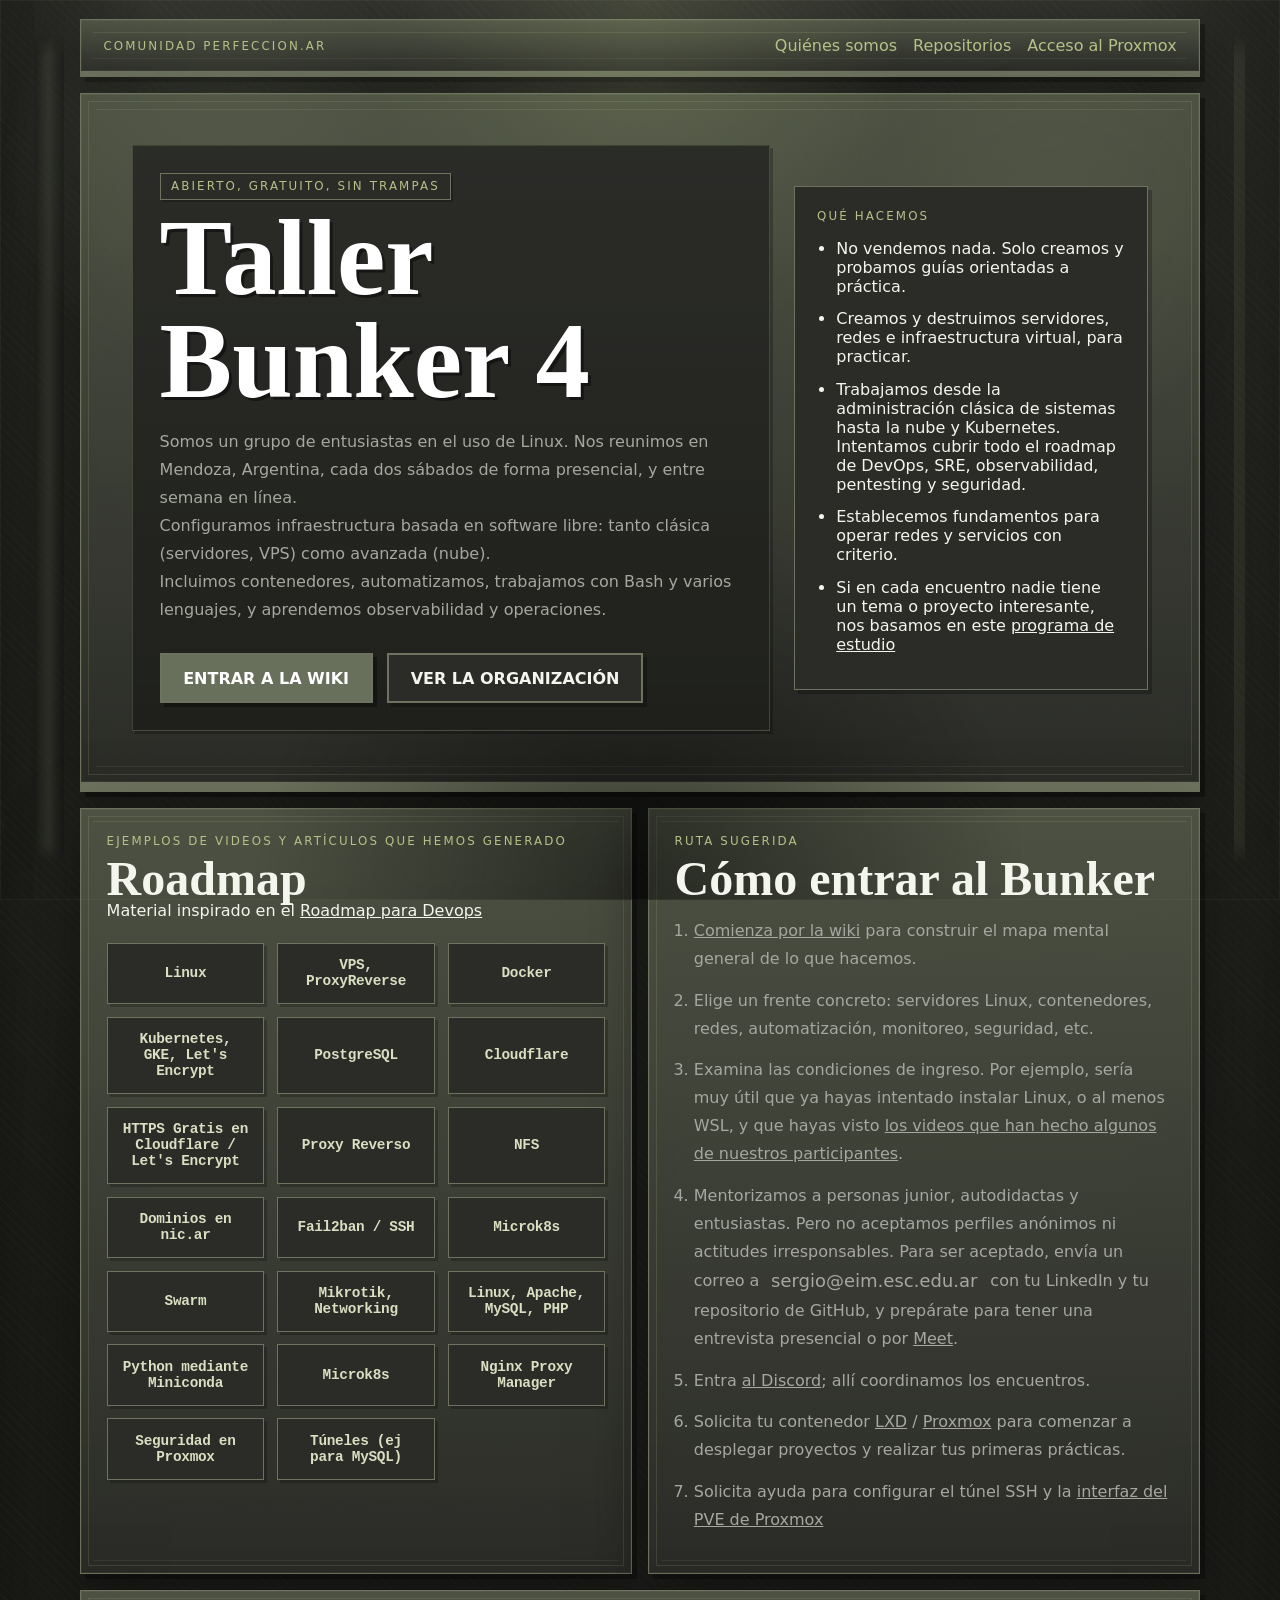
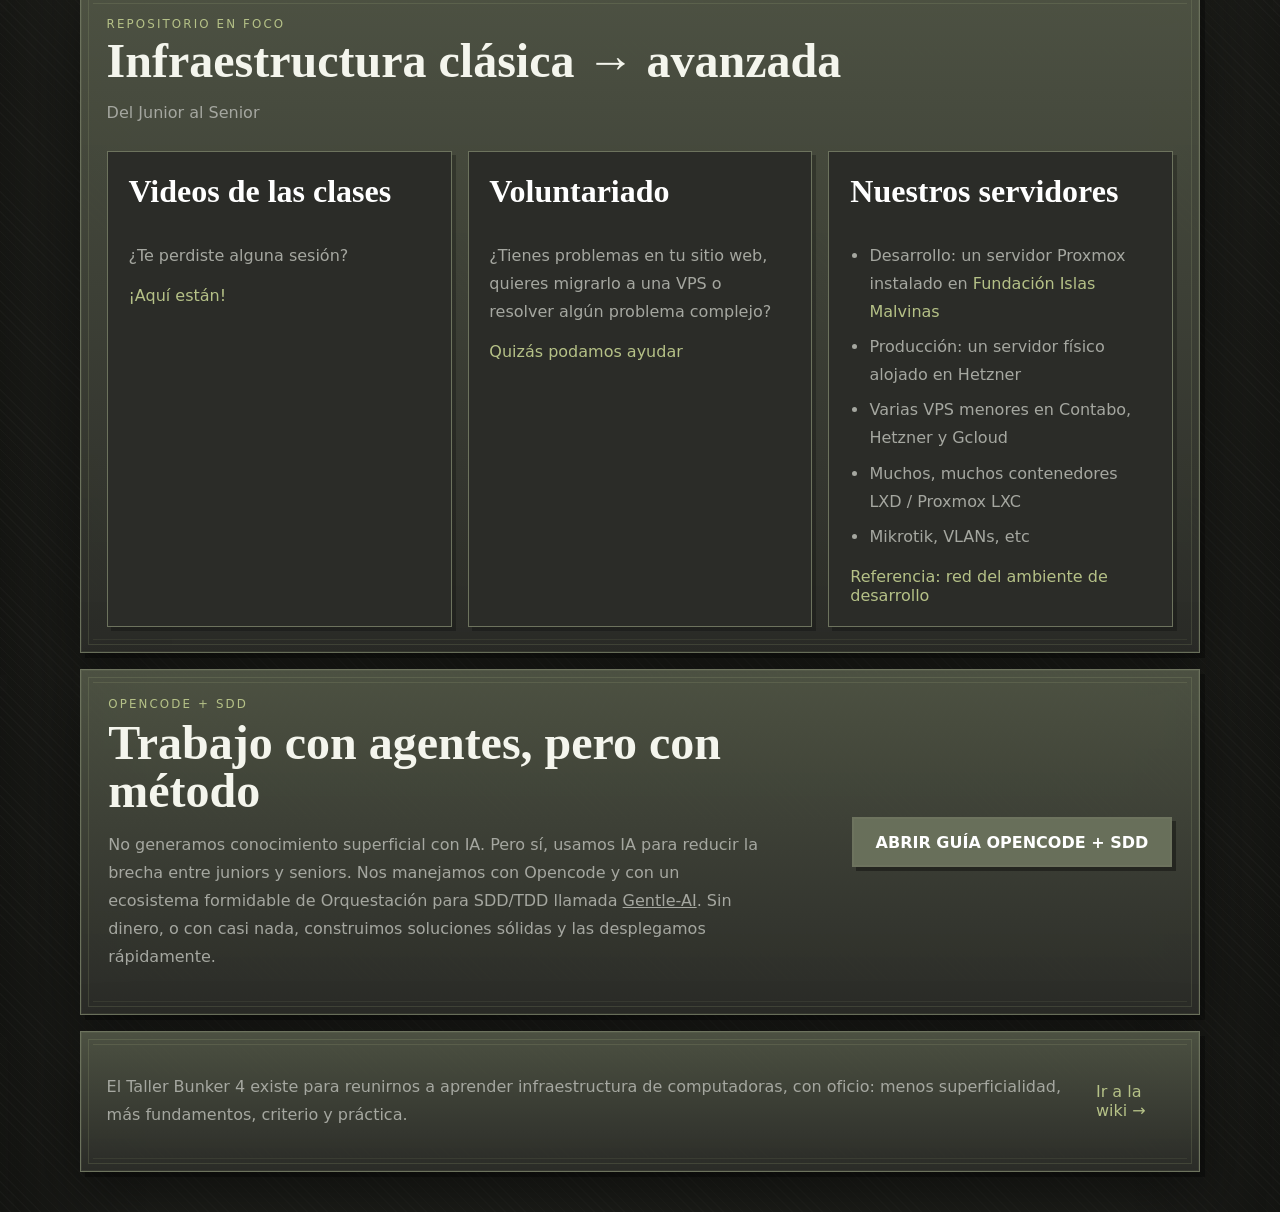
==== commit def72ed4: "fix: obfuscate email addresses" ====
--- a/index.html
+++ b/index.html
@@ -260,7 +260,7 @@
                 Examina las <href="https://github.com/perfeccion-ar/infraestructura-clasica-y-avanzada/wiki#condiciones-de-ingreso">condiciones de ingreso</a>. Por ejemplo, sería muy útil que ya hayas intentado instalar Linux, o al menos WSL, y que hayas visto <a href="https://www.youtube.com/playlist?list=PLIulllbq2kpB38HWjhaXmAy_pXRxJPYCZ">los videos que han hecho algunos de nuestros participantes</a>.
               </li>
               <li>
-                Mentorizamos a personas junior, autodidactas y entusiastas. Pero no aceptamos perfiles anónimos ni actitudes irresponsables. Para ser aceptado, envía un correo a sergio@eim.esc.edu.ar con tu LinkedIn y tu repositorio de GitHub, y prepárate para tener una entrevista presencial o por <a href="https://www.eim.esc.edu.ar/sala2">
+                Mentorizamos a personas junior, autodidactas y entusiastas. Pero no aceptamos perfiles anónimos ni actitudes irresponsables. Para ser aceptado, envía un correo a <img class="email-image email-image-inline" src="assets/emails/sergio.png" alt="Correo de Sergio Alonso" width="216" height="31" /> con tu LinkedIn y tu repositorio de GitHub, y prepárate para tener una entrevista presencial o por <a href="https://www.eim.esc.edu.ar/sala2">
                   Meet</a>.</li>
               <li>
                 Entra <a href="https://discord.gg/fvWJZb3ZwH">al Discord</a>; allí coordinamos los encuentros.
--- a/assets/css/styles.css
+++ b/assets/css/styles.css
@@ -507,6 +507,17 @@
   text-decoration: underline;
 }
 
+.email-image {
+  display: inline-block;
+  max-width: 100%;
+  height: auto;
+  vertical-align: middle;
+}
+
+.email-image-inline {
+  margin: 0 0.15rem;
+}
+
 .person-card dd:nth-of-type(1) a,
 .person-card dd:nth-of-type(3) a,
 .person-card dd:nth-of-type(4) a {
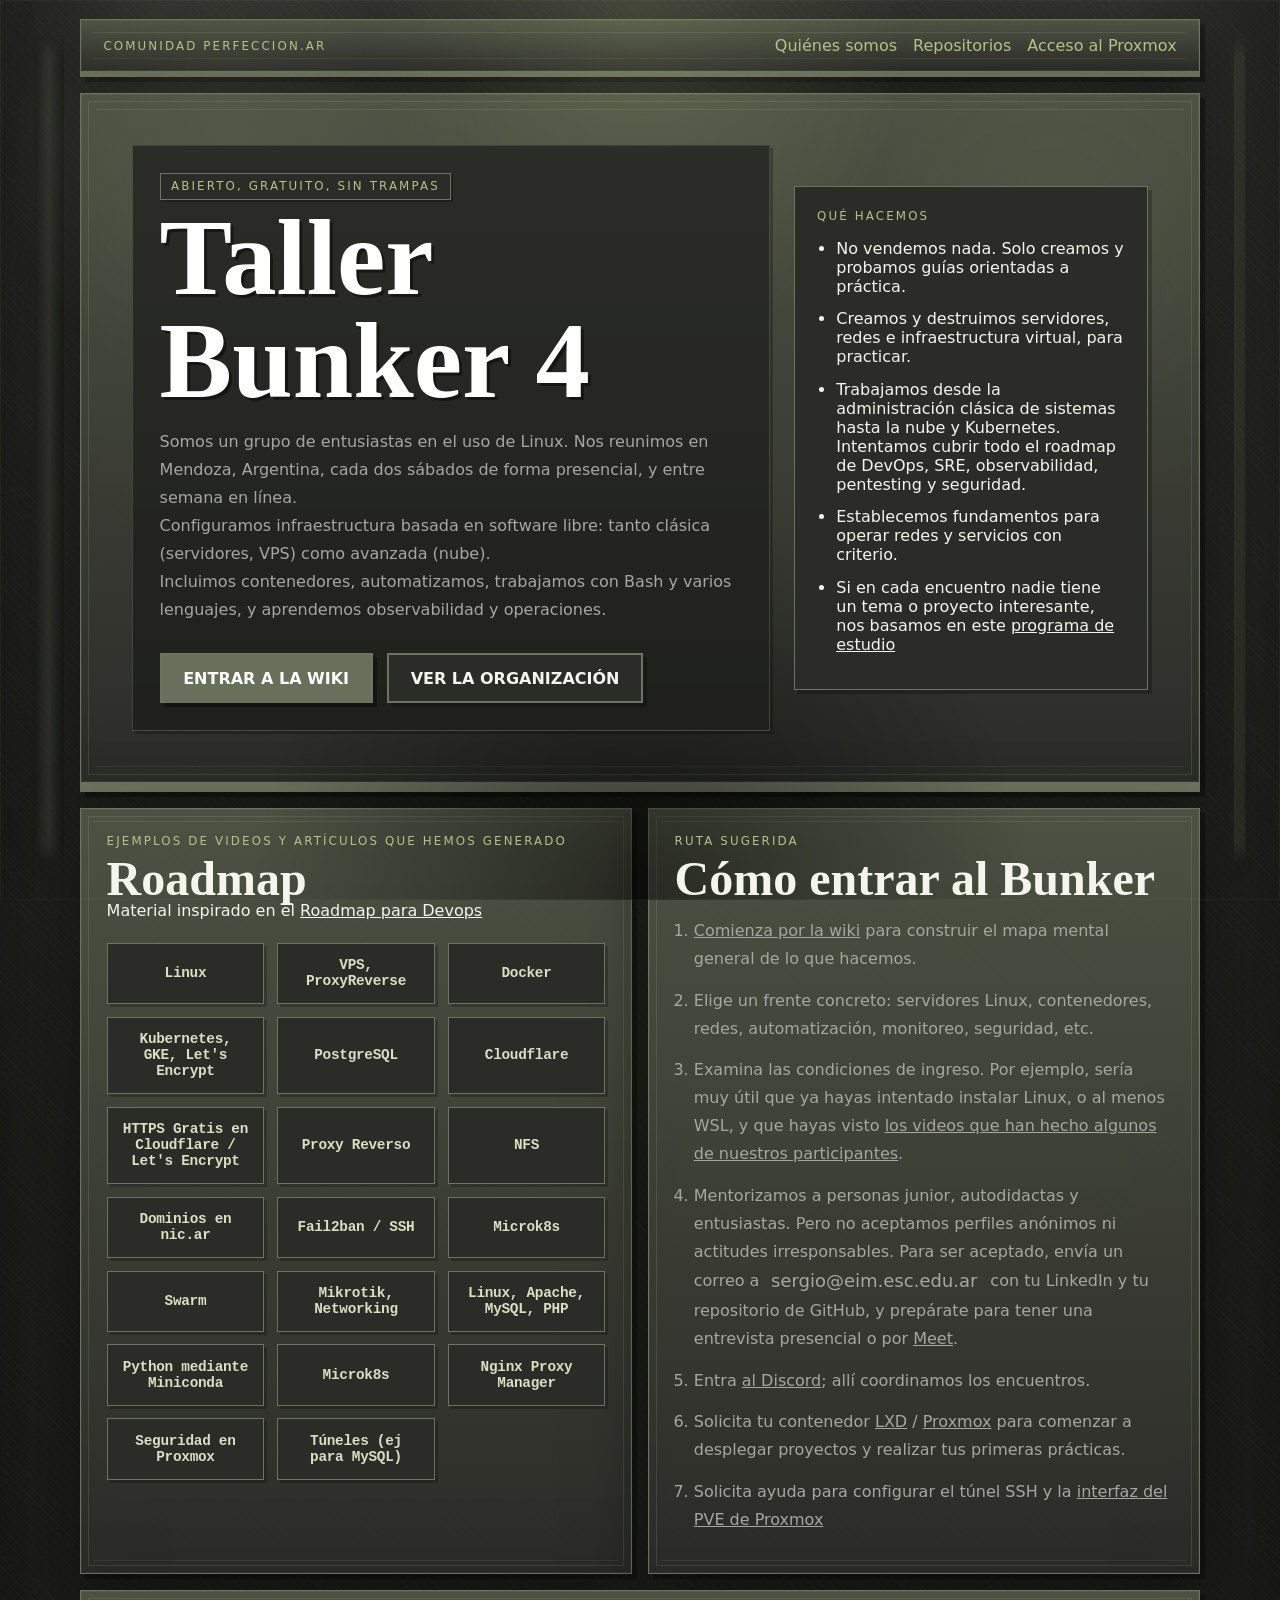
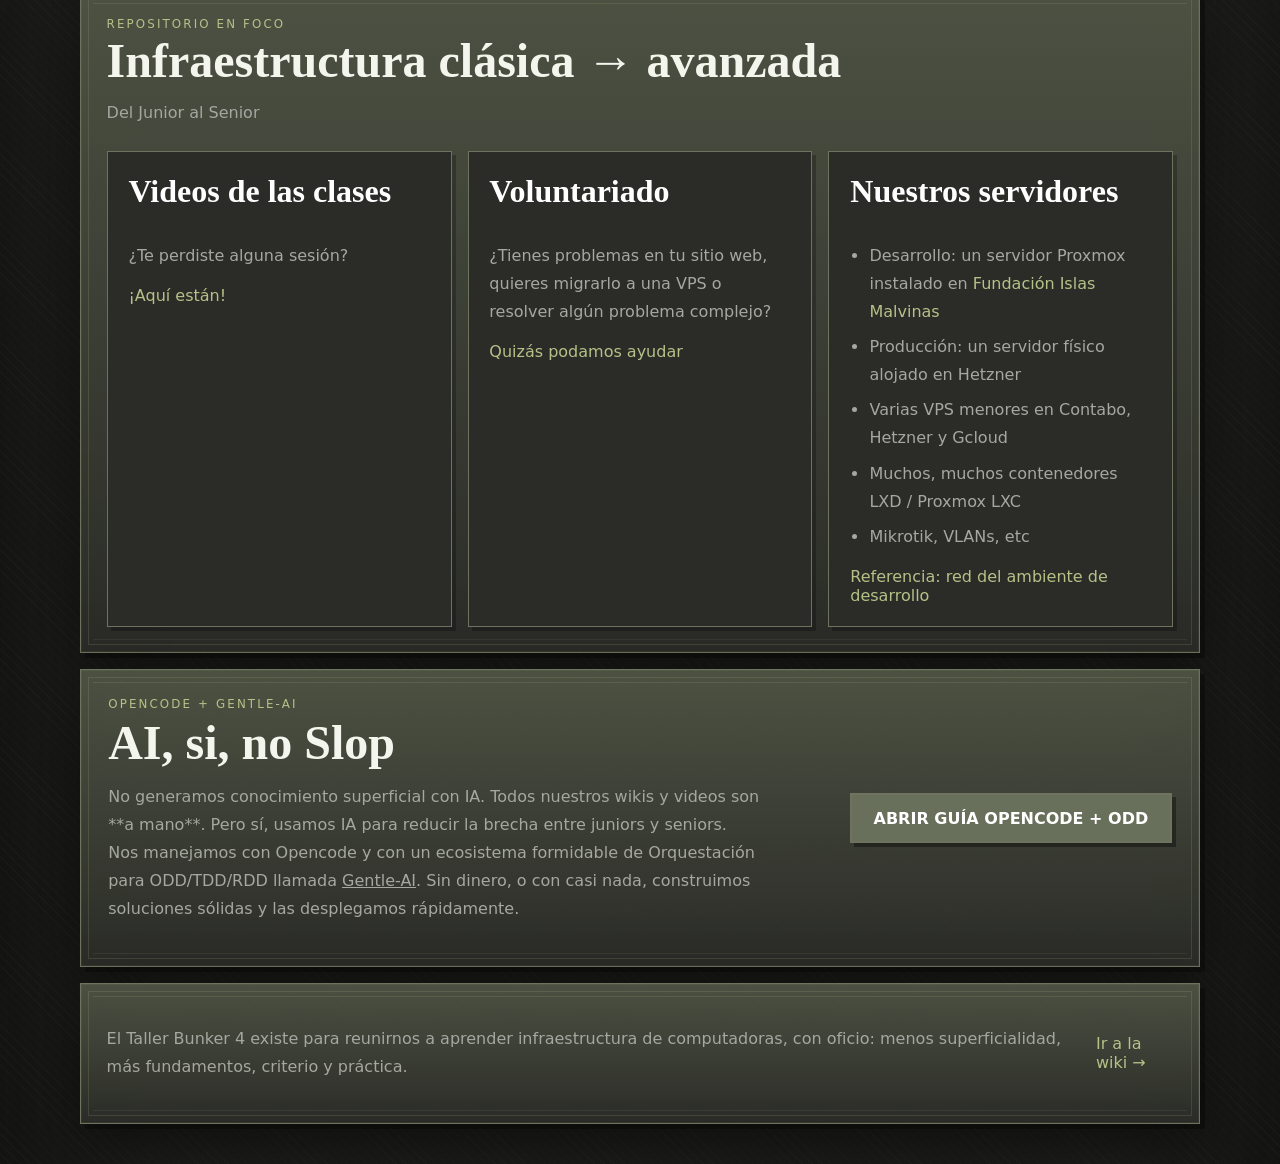
==== commit bfae8869: "Textos corregidos" ====
--- a/index.html
+++ b/index.html
@@ -287,7 +287,7 @@
               <h3>Videos de las clases</h3>
               <p>¿Te perdiste alguna sesión?</p>
               <a
-                href="https://www.youtube.com/watch?v=cNJpFHxhX98&list=PLVf-PS-3T0AcRqv_qtV3DjdifAP-A_BVc"
+                href="https://www.youtube.com/playlist?list=PLVf-PS-3T0AcRqv_qtV3DjdifAP-A_BVc"
                 target="_blank"
                 rel="noreferrer"
               >¡Aquí están!</a
@@ -328,22 +328,22 @@
 
       <section class="card opencode-panel" id="opencode-sdd">
         <div class="opencode-copy">
-          <p class="eyebrow">Opencode + SDD</p>
-          <h2>Trabajo con agentes, pero con método</h2>
+          <p class="eyebrow">Opencode + Gentle-ai</p>
+          <h2>AI, si, no Slop</h2>
           <p>
-            No generamos conocimiento superficial con IA. Pero sí, usamos IA para
+            No generamos conocimiento superficial con IA. Todos nuestros wikis y videos son **a mano**. Pero sí, usamos IA para
             reducir la brecha entre juniors y seniors. Nos manejamos con
-            Opencode y con un ecosistema formidable de Orquestación para SDD/TDD llamada <a href="https://github.com/Gentleman-Programming/gentle-ai"
+            Opencode y con un ecosistema formidable de Orquestación para ODD/TDD/RDD llamada <a href="https://github.com/Gentleman-Programming/gentle-ai"
             >Gentle-AI</a>.
             Sin dinero, o con casi nada, construimos soluciones sólidas y las desplegamos rápidamente.
           </p>
         </div>
         <a
           class="button button-primary"
-          href="https://github.com/perfeccion-ar/infraestructura-clasica-y-avanzada/wiki/00.-Indice-Guia-para-Opencode-y-SDD"
+          href="https://github.com/perfeccion-ar/infraestructura-clasica-y-avanzada/wiki/00.-Indice-Guia-para-Opencode-y-ODD"
           target="_blank"
           rel="noreferrer"
-        >Abrir guía Opencode + SDD</a
+        >Abrir guía Opencode + ODD</a
         >
       </section>
 
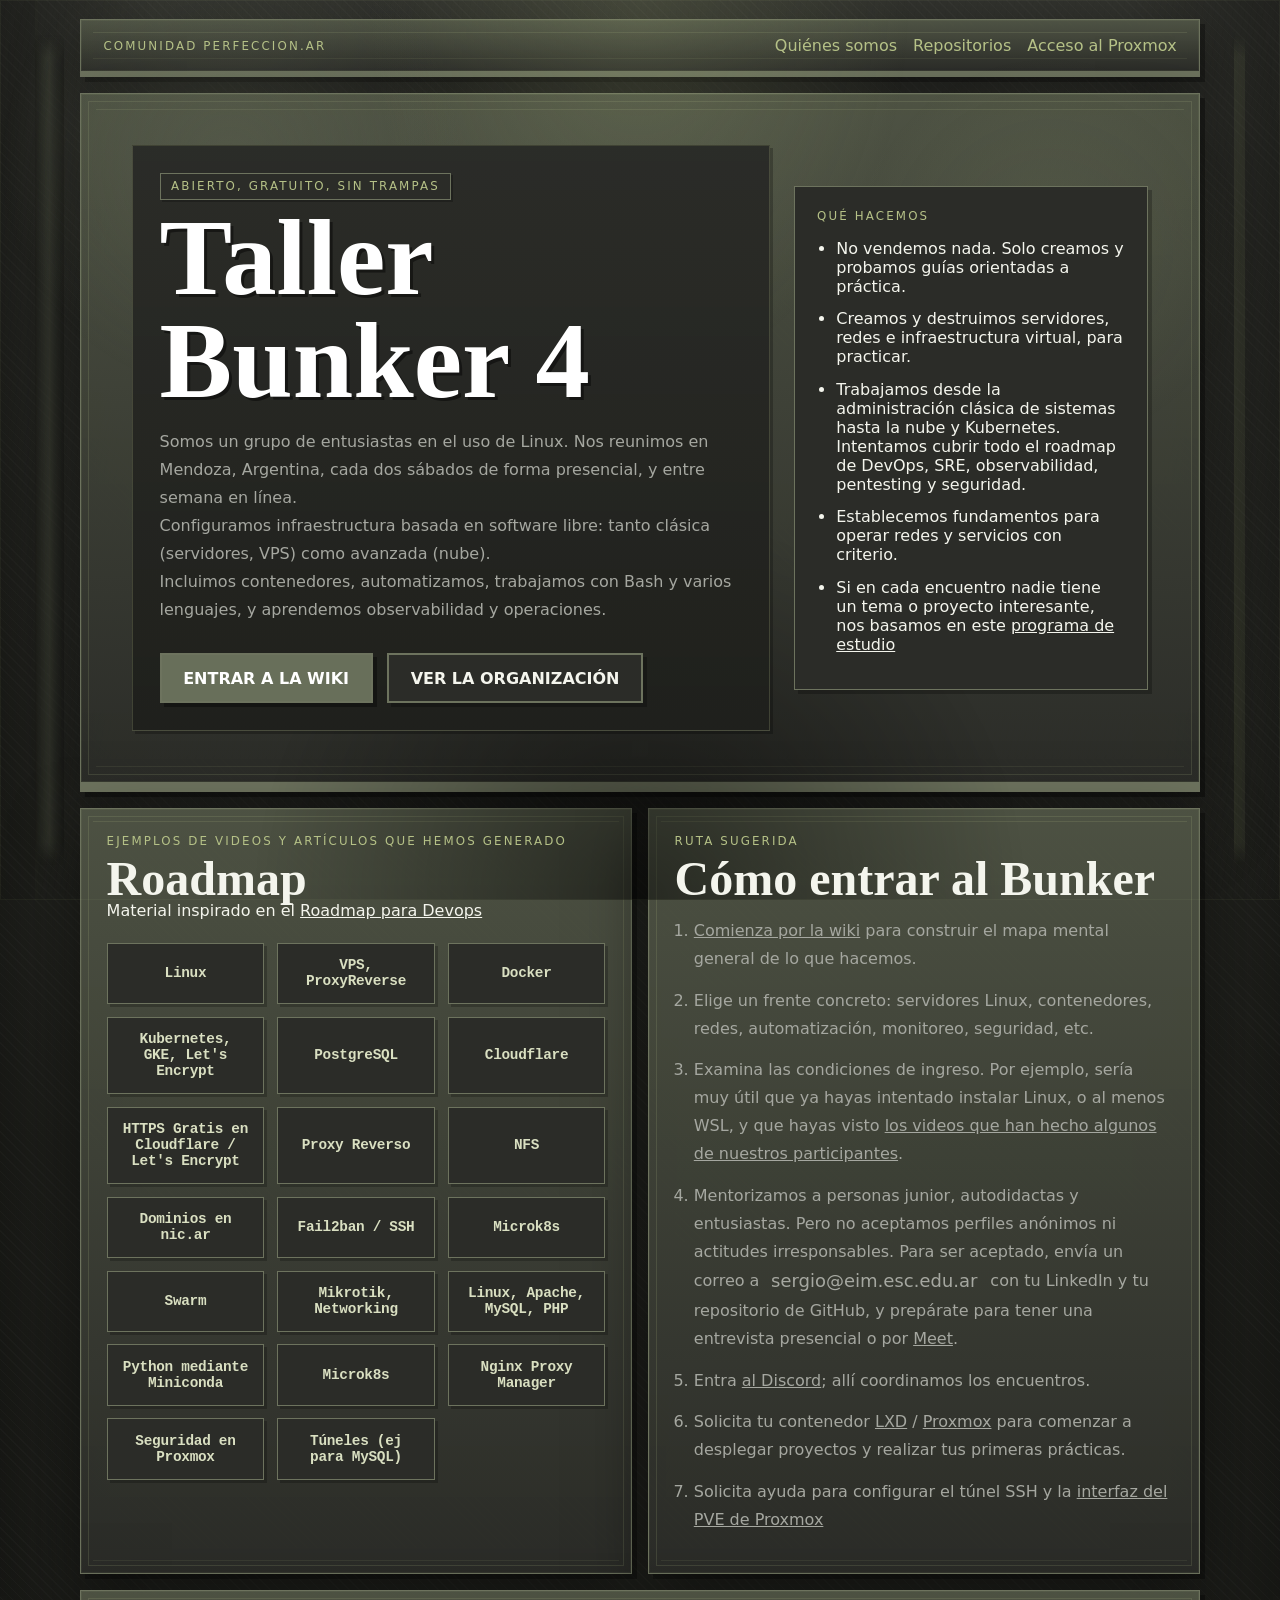
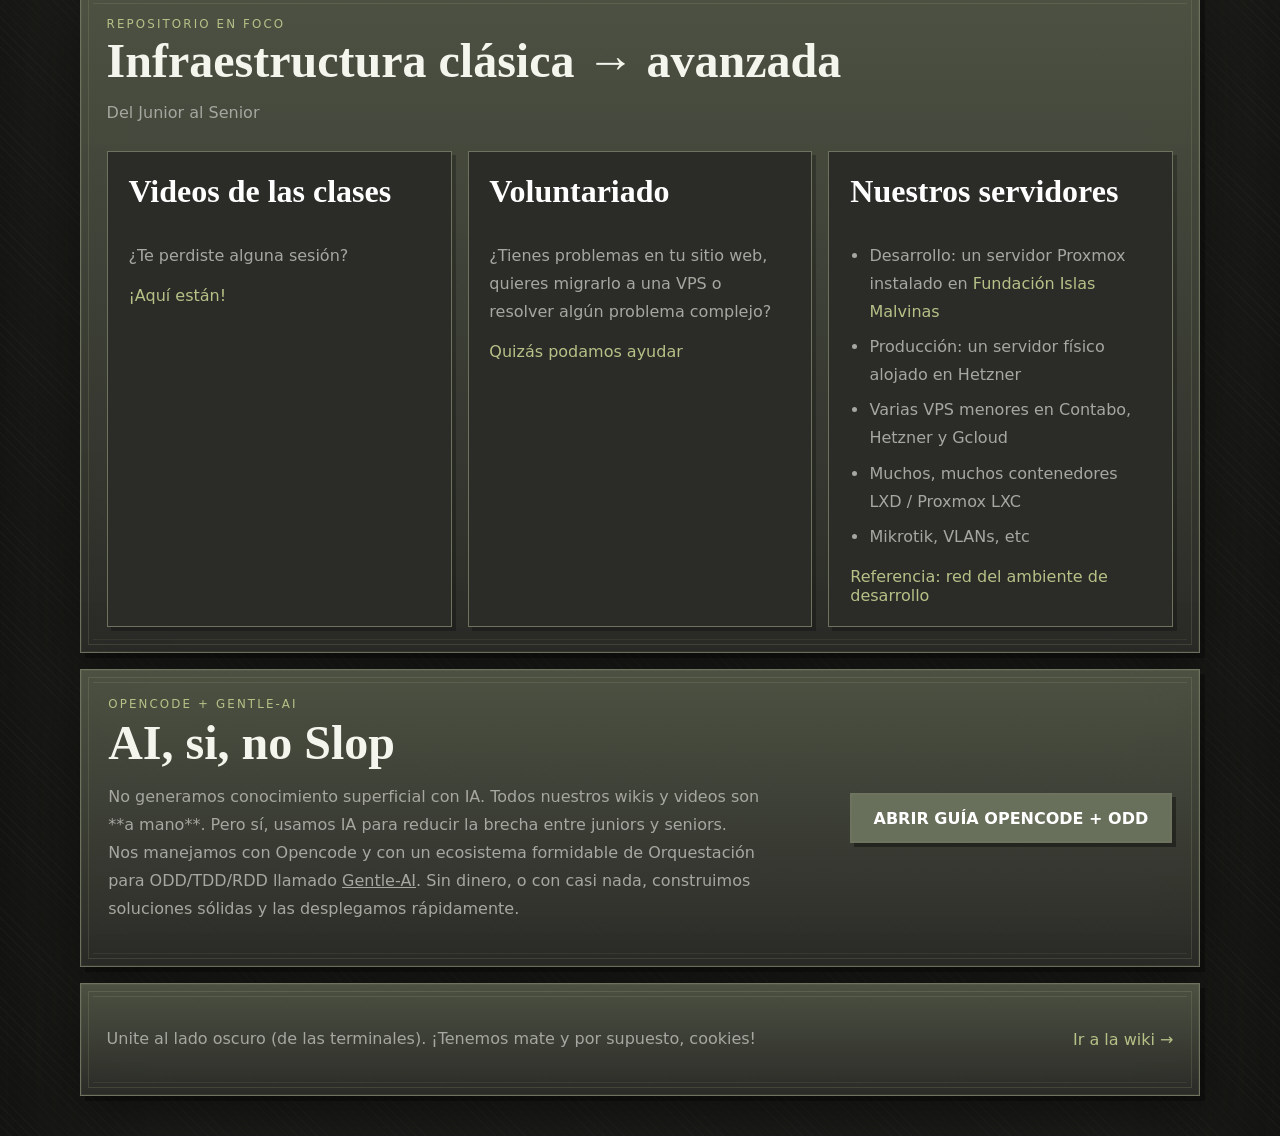
==== commit faa744d4: "Links y textos" ====
--- a/index.html
+++ b/index.html
@@ -236,7 +236,7 @@
               >Seguridad en Proxmox</a>
 
               <a
-                href="https://github.com/perfeccion-ar/infraestructura-clasica-y-avanzada/wiki/T%C3%BAneles,-aplicados-a-MySQL"
+                href="https://github.com/perfeccion-ar/infraestructura-clasica-y-avanzada/wiki/T%C3%BAneles"
                 target="_blank"
                 rel="noreferrer"
               >Túneles (ej para MySQL)</a>
@@ -333,7 +333,7 @@
           <p>
             No generamos conocimiento superficial con IA. Todos nuestros wikis y videos son **a mano**. Pero sí, usamos IA para
             reducir la brecha entre juniors y seniors. Nos manejamos con
-            Opencode y con un ecosistema formidable de Orquestación para ODD/TDD/RDD llamada <a href="https://github.com/Gentleman-Programming/gentle-ai"
+            Opencode y con un ecosistema formidable de Orquestación para ODD/TDD/RDD llamado <a href="https://github.com/Gentleman-Programming/gentle-ai"
             >Gentle-AI</a>.
             Sin dinero, o con casi nada, construimos soluciones sólidas y las desplegamos rápidamente.
           </p>
@@ -349,9 +349,7 @@
 
       <footer class="footer card">
         <p>
-          El Taller Bunker 4 existe para reunirnos a aprender infraestructura de
-          computadoras, con oficio: menos superficialidad, más fundamentos, criterio y
-          práctica.
+          Unite al lado oscuro (de las terminales). ¡Tenemos mate y por supuesto, cookies!
         </p>
         <a
           href="https://github.com/perfeccion-ar/infraestructura-clasica-y-avanzada/wiki"
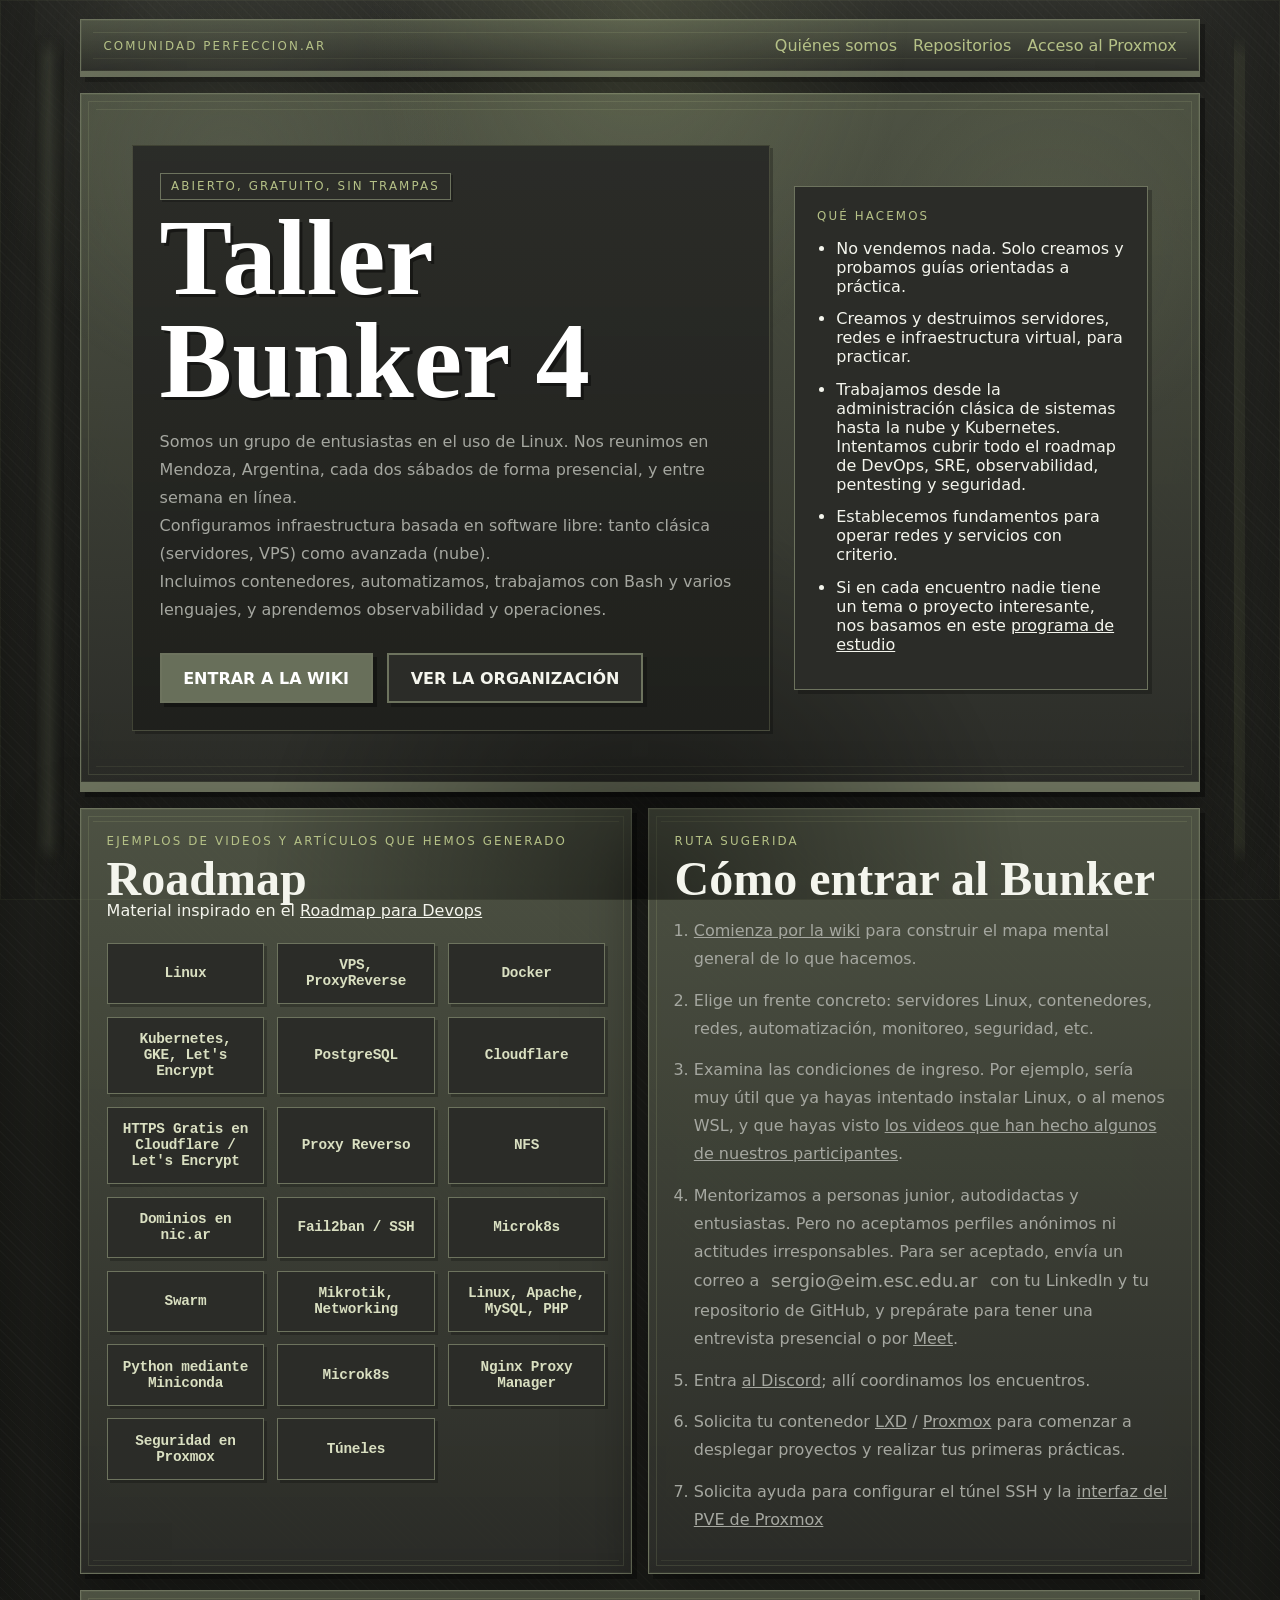
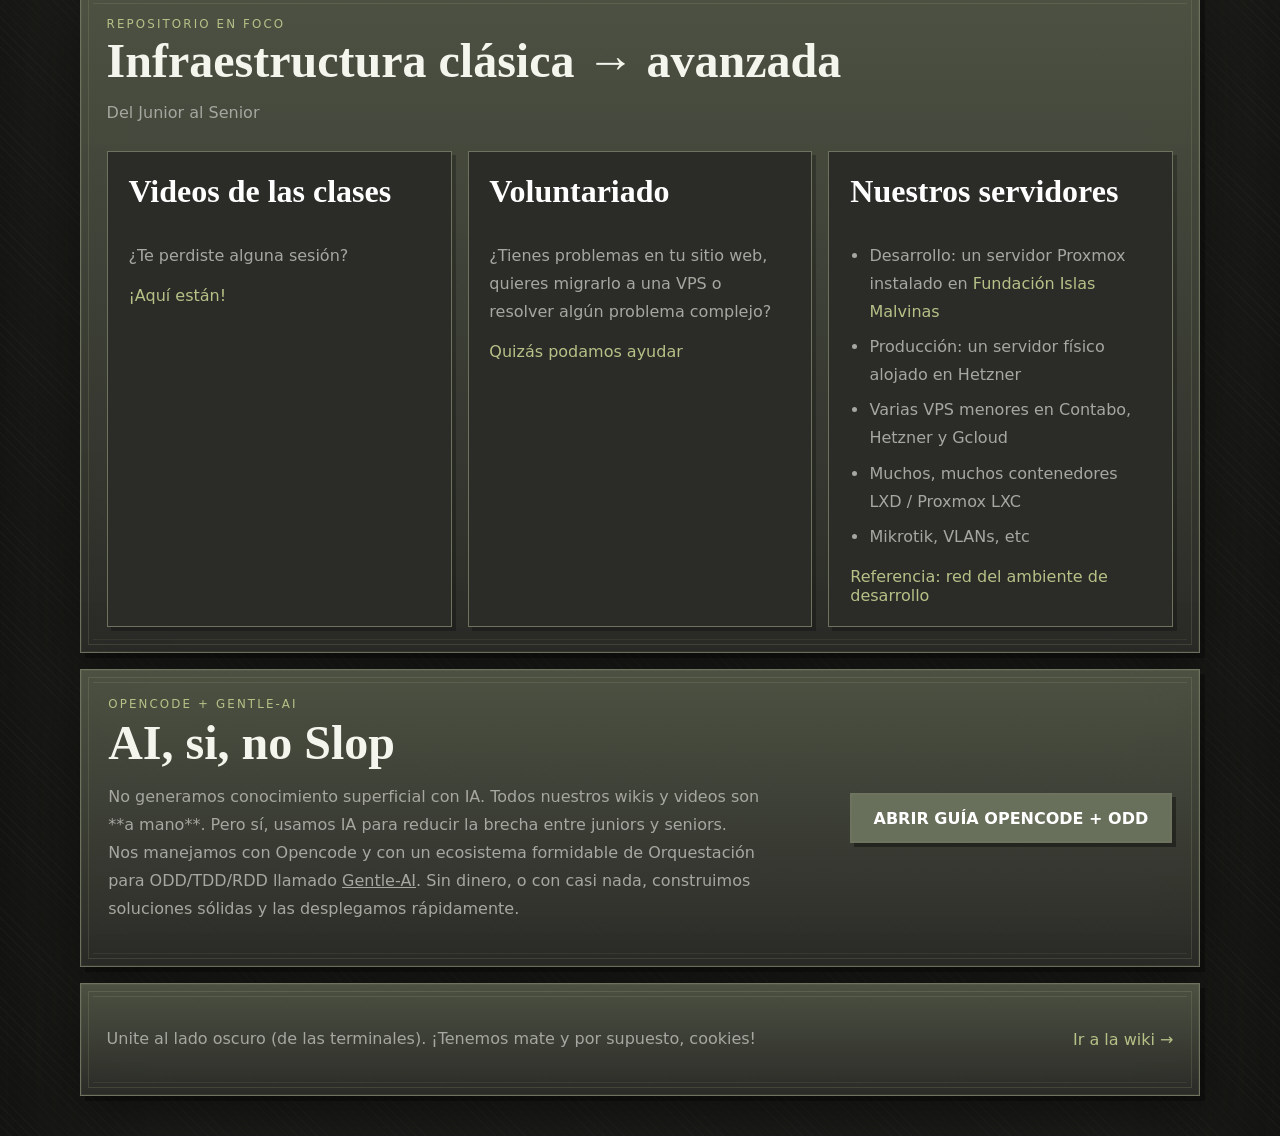
==== commit 5c547008: "Typo" ====
--- a/index.html
+++ b/index.html
@@ -239,7 +239,7 @@
                 href="https://github.com/perfeccion-ar/infraestructura-clasica-y-avanzada/wiki/T%C3%BAneles"
                 target="_blank"
                 rel="noreferrer"
-              >Túneles (ej para MySQL)</a>
+              >Túneles</a>
             </div>
           </article>
 
